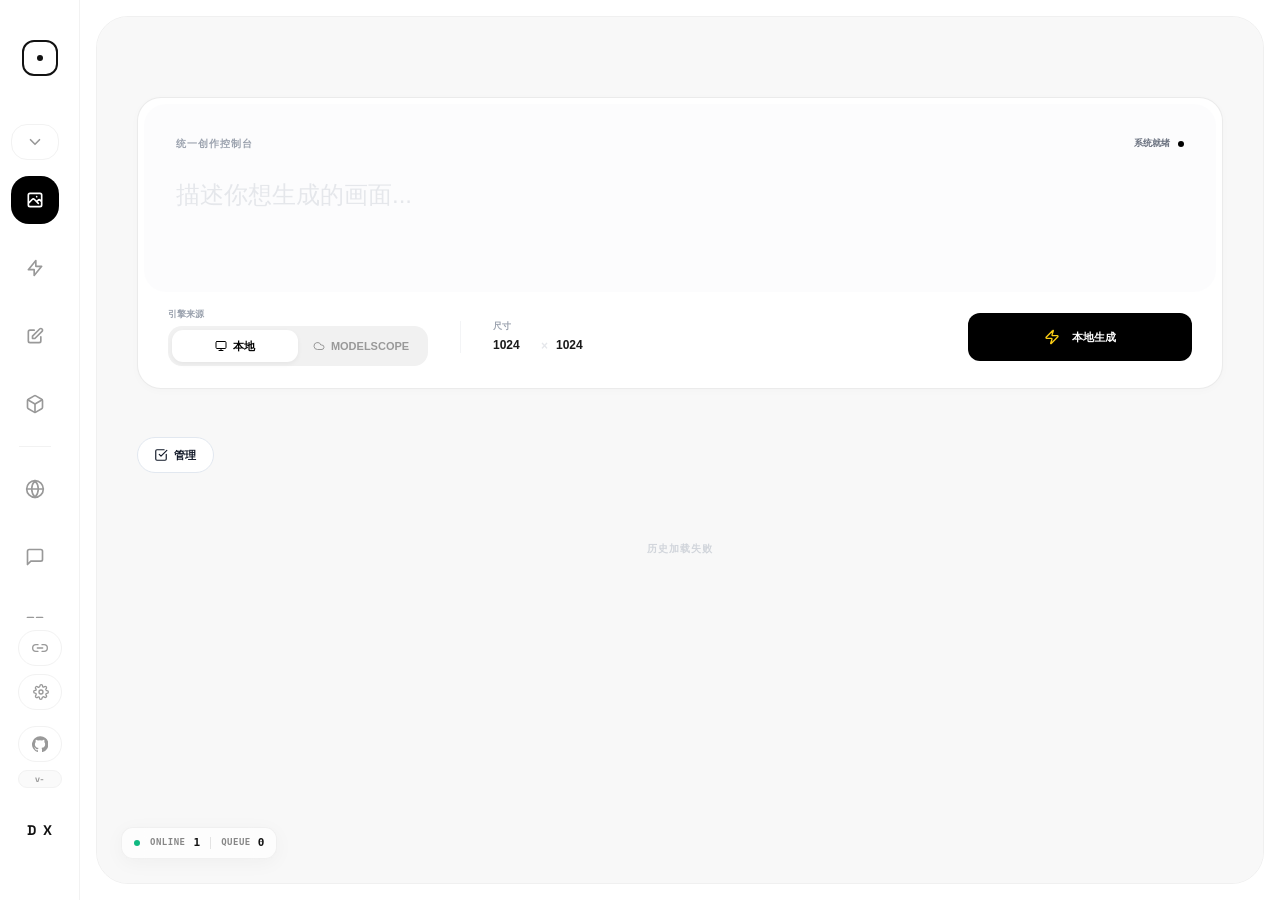
==== static/index.html @ 0f72d6e3 "Initial commit: Infinite Canvas project" ====
<!DOCTYPE html>
<html lang="zh-CN">

<head>
    <meta charset="UTF-8">
    <meta name="viewport" content="width=device-width, initial-scale=1.0">
    <link rel="icon" href="/static/images/logo.png" type="image/png">
    <title>AI Studio</title>
    <style>
        html.studio-route-booting body {
            visibility: hidden !important;
        }
    </style>
    <script>
        (function(){
            try {
                var theme = localStorage.getItem('studio_theme') || localStorage.getItem('canvas_theme') || 'light';
                if(theme === 'dark') {
                    document.documentElement.classList.add('studio-theme-dark');
                    document.documentElement.classList.add('theme-dark');
                }
                document.documentElement.classList.add('studio-route-booting');
            } catch(e) {}
        })();
    </script>
    <script src="/static/vendor/js/tailwindcss-cdn.js?v=2026.06.14.1779672342"></script>
    <script src="/static/js/theme.js?v=2026.06.14.1780456238"></script>
    <script src="/static/js/i18n.js?v=2026.06.14.1780902932"></script>
    <style>
        @import url('/static/vendor/css/fonts.css?v=2026.06.14.1779672342');

        /* 本地 Tailwind 工具类兜底：CDN 慢/未就绪时也能立刻给图标尺寸，避免首屏左侧栏空白 */
        .w-1\.5 { width: 0.375rem; }
        .h-1\.5 { height: 0.375rem; }
        .w-4 { width: 1rem; }
        .h-4 { height: 1rem; }
        .w-5 { width: 1.25rem; }
        .h-5 { height: 1.25rem; }
        .flex-shrink-0 { flex-shrink: 0; }
        .rounded-full { border-radius: 9999px; }
        .mb-12 { margin-bottom: 3rem; }
        .transition-colors { transition-property: color, background-color, border-color, fill, stroke; transition-duration: 150ms; transition-timing-function: cubic-bezier(0.4, 0, 0.2, 1); }
        .animate-pulse { animation: studio-pulse 2s cubic-bezier(0.4, 0, 0.6, 1) infinite; }
        @keyframes studio-pulse { 0%, 100% { opacity: 1; } 50% { opacity: .5; } }

        :root {
            --accent: #000000;
            --fluid-ease: cubic-bezier(0.3, 0, 0, 1);
            --bg: #ffffff;
            --sidebar-bg: #ffffff;
            --stage-bg: #fcfcfc;
            --border: #f2f2f2;
            --stage-border: #f0f0f0;
            --text: #121212;
            --muted: #999;
            --nav-hover-bg: #fafafa;
            --monitor-bg: rgba(255, 255, 255, 0.7);
            --monitor-border: rgba(0, 0, 0, 0.05);
            --monitor-shadow: rgba(0, 0, 0, 0.04);
            --divider: rgba(0, 0, 0, 0.1);
            --scrollbar: #d8d8d8;
            --scrollbar-hover: #c0c0c0;
            --author-name: #000;
            --social-icon: #ccc;
        }

        html.theme-dark,
        body.theme-dark {
            --bg: #0f141d;
            --sidebar-bg: #0f141d;
            --stage-bg: #111722;
            --border: #242d3b;
            --stage-border: #2a3444;
            --text: #e5e9f0;
            --muted: #8f9aab;
            --nav-hover-bg: #171d29;
            --monitor-bg: rgba(23, 29, 41, 0.82);
            --monitor-border: rgba(255, 255, 255, 0.08);
            --monitor-shadow: rgba(0, 0, 0, 0.3);
            --divider: rgba(255, 255, 255, 0.15);
            --scrollbar: #334155;
            --scrollbar-hover: #475569;
            --author-name: #e5e9f0;
            --social-icon: #64748b;
        }

        /* 极简滚动条 */
        html,
        body {
            overscroll-behavior: auto;
            height: 100%;
            overflow: hidden;
        }

        *::-webkit-scrollbar {
            width: 10px !important;
            height: 10px !important;
            background: transparent !important;
        }

        *::-webkit-scrollbar-track {
            background: transparent !important;
            border: none !important;
        }

        *::-webkit-scrollbar-thumb {
            background-color: var(--scrollbar) !important;
            border: 3px solid transparent !important;
            border-right-width: 3px !important;
            background-clip: padding-box !important;
            border-radius: 10px !important;
            min-height: 36px;
        }

        *::-webkit-scrollbar-thumb:hover {
            background-color: var(--scrollbar-hover) !important;
        }

        *::-webkit-scrollbar-corner {
            background: transparent !important;
        }

        * {
            scrollbar-width: thin !important;
            scrollbar-color: var(--scrollbar) transparent !important;
        }

        body {
            background: var(--bg);
            font-family: 'Space Grotesk', sans-serif;
            overflow: hidden;
            height: 100vh;
            color: var(--text);
            transition: background 0.3s, color 0.3s;
        }

        .app-shell {
            display: flex;
            width: 100%;
            height: 100vh;
            background: var(--bg);
            position: relative;
            transition: background 0.3s;
        }

        /* 侧边栏 */
        .sidebar {
            width: 80px;
            min-width: 80px;
            height: 100vh;
            max-height: 100vh;
            background: var(--sidebar-bg);
            display: flex;
            flex-direction: column;
            align-items: center;
            border-right: 1px solid var(--border);
            padding: 40px 0;
            transition: width 0.5s var(--fluid-ease) 0.5s, background 0.3s, border-color 0.3s;
            z-index: 50;
            overflow: hidden;
        }

        .sidebar:hover {
            width: 220px;
            transition-delay: 0s;
        }

        /* 首次加载时与 iframe 的 0.5s 淡入同步播放，避免侧栏"焊死"在原地造成视觉断层 */
        @keyframes sidebar-enter {
            from { opacity: 0; transform: translateX(-6px); }
            to { opacity: 1; transform: translateX(0); }
        }
        html:not(.studio-route-booting) .sidebar {
            animation: sidebar-enter 0.5s var(--fluid-ease);
        }

        .logo-ring {
            width: 36px;
            height: 36px;
            border: 2px solid var(--text);
            border-radius: 12px;
            background: transparent;
            padding: 0;
            color: var(--text);
            display: flex;
            align-items: center;
            justify-content: center;
            cursor: pointer;
            flex: 0 0 auto;
            /* 仅保留 hover 真正会用到的属性过渡，避免 transition: all 因首屏属性补齐被意外触发 */
            transition: transform 0.6s var(--fluid-ease) 0.5s, border-radius 0.6s var(--fluid-ease) 0.5s, border-color 0.3s, background-color .18s, box-shadow .2s;
        }

        .sidebar:hover .logo-ring {
            transform: rotate(90deg);
            border-radius: 50%;
            transition-delay: 0s;
        }

        .logo-ring:hover,
        .logo-ring:focus-visible {
            background: var(--nav-hover-bg);
            border-color: var(--text);
            box-shadow: 0 0 0 4px rgba(148, 163, 184, .16), 0 10px 24px rgba(15, 23, 42, .08);
            outline: none;
        }

        .logo-ring:hover #logo-dot,
        .logo-ring:focus-visible #logo-dot {
            transform: scale(1.8);
        }

        .logo-ring:active {
            transform: scale(.94);
            transition-delay: 0s;
        }

        .sidebar:hover .logo-ring:active {
            transform: rotate(90deg) scale(.94);
        }

        #logo-dot {
            transition: transform .16s ease, background-color .16s ease, box-shadow .16s ease;
        }

        /* 导航项 */
        .nav-item {
            position: relative;
            width: 48px;
            height: 48px;
            flex: 0 0 48px;
            margin: 10px 0;
            display: flex;
            align-items: center;
            justify-content: flex-start;
            border-radius: 18px;
            cursor: pointer;
            /* 只对 width 做带延迟的过渡（侧栏悬停展开效果）；background/color 不参与过渡，避免 active 切换时底色"流动" */
            transition: width 0.3s var(--fluid-ease) 0.5s;
            color: var(--muted);
            overflow: hidden;
            padding-left: 14px;
        }

        .sidebar:hover .nav-item {
            width: 190px;
            transition-delay: 0s;
        }

        .nav-item:hover {
            background: var(--nav-hover-bg);
            color: var(--text);
        }

        .nav-item.active {
            background: var(--accent);
            color: #fff;
        }

        html.theme-dark .nav-item.active,
        body.theme-dark .nav-item.active {
            background: #f1f5f9;
            color: #0f172a;
        }

        .nav-text {
            opacity: 0;
            margin-left: 16px;
            font-weight: 600;
            font-size: 14px;
            white-space: nowrap;
            transition: opacity 0.3s 0.5s;
        }

        .sidebar:hover .nav-text {
            opacity: 1;
            transition-delay: 0.1s;
        }

        .nav-fold-toggle {
            position: relative;
            width: 48px;
            height: 36px;
            flex: 0 0 36px;
            margin: 0 0 6px;
            padding-left: 14px;
            border: 1px solid var(--border);
            border-radius: 16px;
            background: transparent;
            color: var(--muted);
            display: flex;
            align-items: center;
            justify-content: flex-start;
            cursor: pointer;
            overflow: hidden;
            transition: width 0.3s var(--fluid-ease) 0.5s, background-color 0.2s, color 0.2s, border-color 0.2s;
        }

        .sidebar:hover .nav-fold-toggle {
            width: 190px;
            transition-delay: 0s;
        }

        .nav-fold-toggle:hover {
            background: var(--nav-hover-bg);
            color: var(--text);
            border-color: var(--stage-border);
        }

        .nav-fold-icon {
            width: 18px;
            height: 18px;
            flex: 0 0 auto;
            transition: transform 0.25s var(--fluid-ease);
        }

        .nav-fold-toggle[aria-expanded="false"] .nav-fold-icon {
            transform: rotate(-90deg);
        }

        .nav-fold-group {
            width: 100%;
            flex: 0 0 auto;
            max-height: 720px;
            opacity: 1;
            overflow: hidden;
            display: flex;
            flex-direction: column;
            align-items: center;
            transition: max-height 0.3s var(--fluid-ease), opacity 0.2s ease;
        }

        .nav-fold-group.is-collapsed {
            max-height: 0;
            opacity: 0;
            pointer-events: none;
        }

        .sidebar nav {
            width: 100%;
            min-height: 0;
            flex: 1 1 auto;
            overflow-y: auto;
            overflow-x: hidden;
            display: flex;
            flex-direction: column;
            align-items: center;
            padding: 0 0 6px;
            overscroll-behavior: contain;
            scrollbar-gutter: stable;
            -webkit-overflow-scrolling: touch;
            scrollbar-width: thin;
            scrollbar-color: rgba(148, 163, 184, .34) transparent;
        }

        .sidebar::-webkit-scrollbar { width: 4px !important; }
        .sidebar::-webkit-scrollbar-track { background: transparent !important; }
        .sidebar::-webkit-scrollbar-thumb {
            background: rgba(148, 163, 184, .34) !important;
            border: 0 !important;
            border-radius: 999px !important;
        }

        .sidebar nav::-webkit-scrollbar { width: 4px !important; }
        .sidebar nav::-webkit-scrollbar-track { background: transparent !important; }
        .sidebar nav::-webkit-scrollbar-thumb {
            background: rgba(148, 163, 184, .34) !important;
            border: 0 !important;
            border-radius: 999px !important;
        }

        .sidebar nav > * {
            flex-shrink: 0;
        }

        /* 主舞台区 */
        .stage {
            flex: 1;
            background: var(--stage-bg);
            margin: 16px;
            border-radius: 32px;
            overflow: hidden;
            border: 1px solid var(--stage-border);
            position: relative;
            transition: background 0.3s, border-color 0.3s;
        }

        iframe {
            position: absolute;
            inset: 0;
            width: 100%;
            height: 100%;
            border: none;
            opacity: 0;
            transform: scale(1.02);
            filter: blur(4px);
            transition: all 0.5s var(--fluid-ease);
            pointer-events: none;
        }

        iframe.active {
            opacity: 1;
            transform: scale(1);
            filter: blur(0);
            pointer-events: auto;
        }

        /* 左下角监视器 */
        .nano-monitor {
            position: absolute;
            bottom: 24px;
            left: 24px;
            z-index: 100;
            display: flex;
            align-items: center;
            gap: 10px;
            background: var(--monitor-bg);
            backdrop-filter: blur(12px);
            padding: 7px 12px;
            border-radius: 12px;
            border: 1px solid var(--monitor-border);
            box-shadow: 0 4px 20px var(--monitor-shadow);
            font-family: monospace;
            transition: all 0.4s var(--fluid-ease);
        }

        .nano-monitor.is-busy {
            background: #000;
            color: #fff;
            border-color: rgba(255, 255, 255, 0.1);
            box-shadow: 0 8px 30px rgba(0, 0, 0, 0.2);
        }

        .stat-group {
            display: flex;
            align-items: center;
            gap: 7px;
            font-size: 11px;
            font-weight: 700;
            color: var(--text);
        }

        .stat-group:first-child {
            gap: 8px;
        }

        .nano-monitor.is-busy .stat-group {
            color: #fff;
        }

        .divider {
            width: 1px;
            height: 12px;
            background: var(--divider);
        }

        .is-busy .divider {
            background: rgba(255, 255, 255, 0.2);
        }

        .pulse-dot {
            width: 6px;
            height: 6px;
            border-radius: 50%;
            background: #10b981;
            margin-right: 2px;
            flex: 0 0 auto;
        }

        .spinner-nano {
            width: 10px;
            height: 10px;
            border: 2px solid rgba(255, 255, 255, 0.2);
            border-top-color: #fff;
            border-radius: 50%;
            animation: spin 0.8s linear infinite;
            display: none;
        }

        .is-busy .spinner-nano { display: block; }
        .is-busy .pulse-dot { display: none; }

        @keyframes spin {
            to { transform: rotate(360deg); }
        }

        .label-nano {
            text-transform: uppercase;
            letter-spacing: 0.5px;
            opacity: 0.5;
            font-size: 9px;
        }

        /* 作者组件 */
        .author-box {
            width: 100%;
            height: 60px;
            flex: 0 0 60px;
            position: relative;
            display: flex;
            align-items: center;
            justify-content: center;
            overflow: hidden;
        }

        .dx-letter {
            position: absolute;
            font-size: 14px;
            font-weight: 800;
            color: var(--text);
            /* 只过渡 hover 时真正改的 transform/opacity，避免 all 触发延迟 */
            transition: transform 0.5s var(--fluid-ease) 0.4s, opacity 0.5s var(--fluid-ease) 0.4s;
            z-index: 10;
        }

        .letter-d { transform: translateX(-8px); }
        .letter-x { transform: translateX(8px); }

        .sidebar:hover .letter-d {
            transform: translateX(-120px);
            opacity: 0;
            transition-delay: 0s;
        }

        .sidebar:hover .letter-x {
            transform: translateX(120px);
            opacity: 0;
            transition-delay: 0s;
        }

        .author-content-wrap {
            display: flex;
            flex-direction: column;
            align-items: center;
            opacity: 0;
            transform: scale(0.9);
            transition: all 0.4s var(--fluid-ease) 0s;
            pointer-events: none;
        }

        .sidebar:hover .author-content-wrap {
            opacity: 1;
            transform: scale(1);
            transition-delay: 0.2s;
            pointer-events: auto;
        }

        .author-name-lite {
            font-size: 12px;
            font-weight: 700;
            margin-bottom: 8px;
            color: var(--author-name);
        }

        .social-row-lite { display: flex; gap: 12px; }

        .social-icon-lite {
            color: var(--social-icon);
            transition: color 0.2s, transform 0.2s;
        }

        .social-icon-lite:hover {
            color: var(--text);
            transform: translateY(-1px);
        }

        .side-actions {
            margin-top:12px;
            margin-bottom:12px;
            display:flex;
            flex-direction:column;
            align-items:center;
            gap:8px;
            width:100%;
            flex:0 0 auto;
        }

        .side-pill {
            width:44px;
            height:36px;
            border-radius:999px;
            background: transparent;
            border: 1px solid var(--border);
            color: var(--muted);
            display: flex;
            align-items: center;
            justify-content: center;
            cursor: pointer;
            /* 只过渡 hover/激活会改的属性，避免 all 触发延迟 */
            transition: width 0.3s var(--fluid-ease) 0.5s, gap 0.3s var(--fluid-ease) 0.5s, background-color 0.2s, color 0.2s, border-color 0.2s;
            flex-shrink: 0;
            overflow:hidden;
            gap:8px;
            position:relative;
        }

        .sidebar:hover .side-pill {
            width: 170px;
            transition-delay: 0s;
        }

        .side-pill:hover {
            background: var(--nav-hover-bg);
            color: var(--text);
            border-color: var(--stage-border);
        }

        .side-pill.active {
            background: var(--text);
            color: var(--bg);
            border-color: var(--text);
        }

        .side-pill.update-available {
            border-color:#22c55e;
            color:#16a34a;
            overflow:visible;
        }

        html.theme-dark .side-pill.update-available,
        body.theme-dark .side-pill.update-available {
            border-color:#86efac;
            color:#86efac;
        }

        .side-pill.update-available::after {
            content:"NEW";
            position:absolute;
            top:-7px;
            right:-9px;
            min-width:28px;
            height:16px;
            padding:0 5px;
            border-radius:999px;
            background:#22c55e;
            display:flex;
            align-items:center;
            justify-content:center;
            color:#fff;
            font-size:9px;
            font-weight:900;
            letter-spacing:.02em;
            box-shadow:0 6px 16px rgba(34,197,94,.28), 0 0 0 3px rgba(34,197,94,.12);
            pointer-events:none;
        }

        html.theme-dark .side-pill.update-available::after,
        body.theme-dark .side-pill.update-available::after {
            background:#4ade80;
            color:#052e16;
            box-shadow:0 6px 16px rgba(74,222,128,.22), 0 0 0 3px rgba(74,222,128,.12);
        }

        .side-pill svg { width: 16px; height: 16px; flex:0 0 auto; }
        .settings-fold-chevron {
            width: 13px !important;
            height: 13px !important;
            margin-left: -2px;
            opacity: 0;
            max-width: 0;
            overflow: hidden;
            transition: opacity 0.3s 0.5s, max-width 0.3s var(--fluid-ease) 0.5s, transform .22s var(--fluid-ease);
        }
        .sidebar:hover .settings-fold-chevron,
        .sidebar.is-pinned .settings-fold-chevron {
            opacity: .72;
            max-width: 16px;
            transition-delay: .15s, .15s, 0s;
        }
        .settings-fold-toggle[aria-expanded="true"] .settings-fold-chevron {
            transform: rotate(180deg);
        }
        .settings-fold-group {
            width: 100%;
            max-height: 0;
            opacity: 0;
            overflow: hidden;
            display: flex;
            flex-direction: column;
            align-items: center;
            gap: 8px;
            pointer-events: none;
            transition: max-height .28s var(--fluid-ease), opacity .18s ease;
        }
        .settings-fold-group:not(.is-collapsed) {
            max-height: 132px;
            opacity: 1;
            pointer-events: auto;
        }
        .side-pill-text {
            opacity:0;
            max-width:0;
            font-size:12px;
            font-weight:800;
            letter-spacing:.02em;
            white-space:nowrap;
            overflow:hidden;
            transition: opacity 0.3s 0.5s, max-width 0.3s var(--fluid-ease) 0.5s;
        }
        .sidebar:hover .side-pill-text {
            opacity:1;
            max-width:120px;
            transition-delay:.15s;
        }
        /* 折叠态去除 gap，避免图标被推偏 */
        .side-pill { gap:0; }
        .sidebar:hover .side-pill { gap:8px; }

        .project-version-badge {
            width:44px;
            min-height:18px;
            padding:0 4px;
            border-radius:999px;
            border:1px solid var(--border);
            background:var(--nav-hover-bg);
            color:var(--muted);
            display:flex;
            align-items:center;
            justify-content:center;
            font-size:9px;
            font-weight:800;
            line-height:1;
            white-space:nowrap;
            overflow:hidden;
            cursor:pointer;
            transition:width 0.3s var(--fluid-ease) 0.5s, color .2s, border-color .2s, background-color .2s;
        }
        .project-version-badge:hover { color:var(--text); border-color:var(--accent, #6366f1); }
        .project-version-badge.checking { opacity:.6; animation:badge-pulse 1s ease-in-out infinite; }
        @keyframes badge-pulse { 0%,100%{opacity:.5;} 50%{opacity:1;} }

        .sidebar:hover .project-version-badge {
            width:170px;
            transition-delay:0s;
        }

        .project-version-full { display:none; }
        .sidebar:hover .project-version-compact { display:none; }
        .sidebar:hover .project-version-full { display:inline; }

        .update-now-btn {
            display:none;
            width:56px;
            min-height:24px;
            padding:0 7px;
            border-radius:999px;
            border:1px solid rgba(34,197,94,.35);
            background:rgba(34,197,94,.1);
            color:#16a34a;
            align-items:center;
            justify-content:center;
            gap:5px;
            font-size:9px;
            font-weight:900;
            overflow:hidden;
            transition:width 0.3s var(--fluid-ease) 0.5s, background-color .2s, color .2s, border-color .2s;
        }
        .update-now-btn.show { display:flex; }
        .sidebar:hover .update-now-btn { width:170px; transition-delay:0s; }
        .update-now-btn:hover { background:#16a34a; color:#fff; border-color:#16a34a; }
        .update-now-btn[disabled] { opacity:.7; cursor:wait; }
        .update-now-btn svg { display:none; width:14px; height:14px; flex:0 0 auto; }
        .sidebar:hover .update-now-btn svg { display:block; }
        .update-now-text {
            opacity:1;
            max-width:42px;
            white-space:nowrap;
            overflow:hidden;
            transition: opacity 0.3s 0.5s, max-width 0.3s var(--fluid-ease) 0.5s;
        }
        .update-action-prefix { display:none; }
        .update-version-full { display:none; }
        .sidebar:hover .update-version-compact { display:none; }
        .sidebar:hover .update-version-full { display:inline; }
        .sidebar:hover .update-action-prefix { display:inline; }
        .sidebar:hover .update-now-text { max-width:130px; transition-delay:.15s; }
        .update-now-btn.show + .project-version-badge { display:none; }
        html.theme-dark .update-now-btn,
        body.theme-dark .update-now-btn {
            border-color:rgba(134,239,172,.42);
            background:rgba(74,222,128,.12);
            color:#86efac;
        }
        html.theme-dark .update-now-btn:hover,
        body.theme-dark .update-now-btn:hover {
            background:#86efac;
            border-color:#86efac;
            color:#052e16;
        }

        @media (max-height: 760px) {
            .sidebar {
                padding: 18px 0 14px;
                overflow-y:auto;
                overflow-x:hidden;
                overscroll-behavior:contain;
                -webkit-overflow-scrolling:touch;
                scrollbar-width:thin;
                scrollbar-color:rgba(148,163,184,.34) transparent;
            }
            .sidebar nav {
                flex:0 0 auto;
                min-height:auto;
                overflow:visible;
                padding-bottom:0;
            }
            .logo-ring { margin-bottom: 16px !important; }
            .nav-item {
                height: 42px;
                flex-basis: 42px;
                margin: 5px 0;
                border-radius: 15px;
            }
            .nav-fold-toggle {
                height: 32px;
                flex-basis: 32px;
                margin-bottom: 4px;
                border-radius: 14px;
            }
            .nav-fold-group { max-height: 720px; }
            .side-actions {
                margin-top:8px;
                margin-bottom:0;
                gap:5px;
                padding-top:8px;
                border-top:1px solid var(--border);
            }
            .settings-fold-group {
                gap: 5px;
            }
            .settings-fold-group:not(.is-collapsed) {
                max-height: 105px;
            }
            .side-pill {
                height:30px;
                flex-basis:30px;
                width:40px;
            }
            .project-version-badge { width:40px; min-height:16px; font-size:8px; }
            .update-now-btn.show { min-height:22px; width:48px; }
            .author-box { display:none; }
        }

        @media (max-height: 660px) {
            .sidebar { padding: 12px 0; }
            .sidebar nav {
                flex:0 0 auto;
                min-height:auto;
                overflow:visible;
                padding-bottom:0;
            }
            .logo-ring {
                width:32px;
                height:32px;
                border-radius:10px;
                margin-bottom:10px !important;
            }
            .nav-item {
                height:38px;
                flex-basis:38px;
                margin:3px 0;
                border-radius:14px;
            }
            .nav-fold-toggle { height:30px; flex-basis:30px; }
            .nav-fold-group { max-height: 720px; }
            .side-actions {
                gap:4px;
                padding-top:6px;
            }
            .settings-fold-group {
                gap: 4px;
            }
            .settings-fold-group:not(.is-collapsed) {
                max-height: 102px;
            }
            .side-pill {
                height:30px;
                flex-basis:30px;
                width:38px;
            }
            .side-pill svg { width:15px; height:15px; }
            .project-version-badge { width:38px; min-height:16px; font-size:8px; }
            .update-now-btn.show { width:46px; min-height:22px; font-size:8px; }
        }

        .studio-modal[hidden] {
            display:none !important;
        }

        .studio-modal {
            position:fixed;
            inset:0;
            z-index:500;
            display:flex;
            align-items:center;
            justify-content:center;
            padding:24px;
            background:rgba(15,23,42,.38);
            backdrop-filter:blur(10px);
        }

        .studio-modal-panel {
            width:min(560px, 100%);
            max-height:min(760px, calc(100vh - 48px));
            display:flex;
            flex-direction:column;
            overflow:hidden;
            border-radius:8px;
            border:1px solid rgba(15,23,42,.1);
            background:#fff;
            color:#111827;
            box-shadow:0 24px 70px rgba(15,23,42,.24);
        }

        .studio-modal-head {
            display:flex;
            align-items:flex-start;
            justify-content:space-between;
            gap:16px;
            padding:20px 20px 14px;
            border-bottom:1px solid #eef2f7;
        }

        .studio-modal-kicker {
            font-size:11px;
            font-weight:900;
            letter-spacing:.08em;
            color:#16a34a;
            text-transform:uppercase;
            margin-bottom:6px;
        }

        .studio-modal-title {
            font-size:20px;
            line-height:1.25;
            font-weight:900;
            margin:0;
            letter-spacing:0;
        }

        .studio-modal-close {
            width:32px;
            height:32px;
            border-radius:8px;
            border:1px solid #e5e7eb;
            background:#fff;
            color:#64748b;
            display:flex;
            align-items:center;
            justify-content:center;
            cursor:pointer;
            flex:0 0 auto;
        }

        .studio-modal-close:hover {
            color:#111827;
            border-color:#cbd5e1;
            background:#f8fafc;
        }

        .studio-modal-body {
            padding:18px 20px;
            overflow:auto;
        }

        .studio-modal-copy {
            margin:0 0 14px;
            color:#475569;
            font-size:13px;
            line-height:1.7;
        }

        .update-modal-summary {
            display:flex;
            align-items:flex-start;
            gap:10px;
            margin-top:16px;
            padding:12px;
            border:1px solid #e5e7eb;
            border-radius:8px;
            background:#f8fafc;
            color:#334155;
            font-size:12px;
            line-height:1.55;
        }

        .update-modal-summary strong {
            display:block;
            color:#111827;
            margin-bottom:2px;
            font-size:12px;
        }

        .update-modal-dot {
            width:9px;
            height:9px;
            margin-top:4px;
            border-radius:99px;
            background:#94a3b8;
            flex:0 0 auto;
        }

        .update-modal-summary.ok .update-modal-dot { background:#22c55e; }
        .update-modal-summary.warn .update-modal-dot { background:#f59e0b; }
        .update-modal-summary.fail .update-modal-dot { background:#ef4444; }

        /* 更新弹窗：双卡片需要更宽的面板，避免左右布局被裁剪 */
        #project-update-modal .studio-modal-panel { width:min(880px, 100%); max-height:min(840px, calc(100vh - 48px)); }
        .update-notes-box { margin:2px 0 14px; padding:12px; border:1px solid #e5e7eb; border-radius:8px; background:#fbfdff; }
        .update-notes-head { display:flex; align-items:center; justify-content:space-between; gap:12px; margin-bottom:8px; }
        .update-notes-head strong { font-size:12px; color:#111827; font-weight:950; }
        .update-notes-version { color:#64748b; font-size:11px; font-weight:800; white-space:nowrap; }
        .update-notes-list { margin:0; padding:0 0 0 16px; display:grid; gap:6px; color:#334155; font-size:12px; line-height:1.55; }
        .update-notes-empty { margin:0; color:#94a3b8; font-size:12px; line-height:1.55; }
        .update-source-list { display:grid; grid-template-columns:1fr 1fr; gap:12px; margin-top:14px; align-items:stretch; }
        @media (max-width: 720px) { .update-source-list { grid-template-columns:1fr; } }
        .update-source-card { width:100%; min-width:0; border:1px solid #e5e7eb; border-radius:10px; background:#fff; color:#111827; text-align:left; padding:12px; display:flex; flex-direction:column; gap:10px; cursor:pointer; transition:border-color .16s ease, box-shadow .16s ease, transform .16s ease, background .16s ease; }
        .update-source-card:hover { transform:translateY(-1px); border-color:#cbd5e1; box-shadow:0 12px 28px rgba(15,23,42,.08); }
        .update-source-card.active { border-color:#16a34a; box-shadow:0 0 0 2px rgba(22,163,74,.20); background:#f0fdf4; }
        .update-source-head { display:flex; align-items:center; justify-content:space-between; gap:10px; }
        .update-source-title { min-width:0; display:flex; flex-direction:column; gap:4px; }
        .update-source-title strong { color:#111827; font-size:13px; line-height:1.2; font-weight:950; }
        .update-source-title span { color:#64748b; font-size:11px; line-height:1.35; font-weight:700; }
        .update-source-head-right { flex:0 0 auto; display:flex; align-items:center; gap:8px; }
        .update-source-check { display:none; flex:0 0 auto; width:22px; height:22px; border-radius:999px; background:#16a34a; color:#fff; align-items:center; justify-content:center; }
        .update-source-check svg { width:14px; height:14px; }
        .update-source-card.active .update-source-check { display:flex; }
        .update-source-badge { flex:0 0 auto; min-width:56px; height:24px; border-radius:999px; background:#f1f5f9; color:#64748b; display:flex; align-items:center; justify-content:center; padding:0 9px; font-size:10px; font-weight:900; }
        .update-source-badge.ok { background:#16a34a; color:#fff; }
        .update-source-badge.bad { background:#dc2626; color:#fff; }
        .connectivity-list { display:grid; gap:8px; min-width:0; }

        .connectivity-row {
            display:grid;
            grid-template-columns:12px minmax(0, 1fr) auto;
            align-items:center;
            gap:10px;
            min-height:42px;
            padding:9px 10px;
            border:1px solid #eef2f7;
            border-radius:8px;
            background:#fff;
        }
        .connectivity-row > div { min-width:0; }

        .connectivity-indicator {
            width:9px;
            height:9px;
            border-radius:99px;
            background:#94a3b8;
        }

        .connectivity-row.ok .connectivity-indicator { background:#22c55e; }
        .connectivity-row.fail .connectivity-indicator { background:#ef4444; }
        .connectivity-row.pending .connectivity-indicator {
            background:#94a3b8;
            animation: studio-pulse 1s ease-in-out infinite;
        }

        .connectivity-name {
            font-size:12px;
            font-weight:900;
            color:#111827;
            line-height:1.25;
        }

        .connectivity-url {
            margin-top:3px;
            max-width:100%;
            overflow:hidden;
            text-overflow:ellipsis;
            white-space:nowrap;
            font-size:10px;
            color:#94a3b8;
        }

        .connectivity-status {
            justify-self:end;
            font-size:11px;
            font-weight:900;
            color:#64748b;
            white-space:nowrap;
        }
        .connectivity-row.ok .connectivity-status { color:#16a34a; }
        .connectivity-row.fail .connectivity-status { color:#ef4444; }

        .connectivity-error {
            grid-column:2 / 4;
            margin-top:-4px;
            color:#ef4444;
            font-size:11px;
            line-height:1.45;
            word-break:break-word;
        }

        .studio-modal-actions {
            display:flex;
            justify-content:flex-end;
            gap:10px;
            padding:14px 20px 18px;
            border-top:1px solid #eef2f7;
            background:#fff;
        }

        .studio-modal-btn {
            min-height:36px;
            padding:0 14px;
            border-radius:8px;
            border:1px solid #e5e7eb;
            background:#fff;
            color:#334155;
            display:inline-flex;
            align-items:center;
            justify-content:center;
            gap:7px;
            font-size:12px;
            font-weight:900;
            cursor:pointer;
        }

        .studio-modal-btn svg {
            width:15px;
            height:15px;
            flex:0 0 auto;
        }

        .studio-modal-btn:hover {
            background:#f8fafc;
            border-color:#cbd5e1;
        }

        #connectivity-test-btn {
            border-color:rgba(37,99,235,.24);
            background:#eff6ff;
            color:#1d4ed8;
            transition:transform .16s ease, background-color .18s ease, border-color .18s ease, color .18s ease, box-shadow .18s ease;
        }

        #connectivity-test-btn:hover {
            transform:translateY(-1px);
            border-color:#2563eb;
            background:#2563eb;
            color:#fff;
            box-shadow:0 10px 22px rgba(37,99,235,.20);
        }

        #connectivity-test-btn:hover svg {
            transform:rotate(24deg);
        }

        #connectivity-test-btn:active {
            transform:translateY(0);
            box-shadow:0 5px 12px rgba(37,99,235,.16);
        }

        #connectivity-test-btn svg {
            transition:transform .18s ease;
        }

        .studio-modal-btn.primary {
            background:#111827;
            border-color:#111827;
            color:#fff;
        }

        .studio-modal-btn.primary:hover {
            background:#16a34a;
            border-color:#16a34a;
        }

        .studio-modal-btn[disabled] {
            opacity:.58;
            cursor:wait;
        }

        html.theme-dark .studio-modal,
        body.theme-dark .studio-modal {
            background:rgba(2,6,23,.56);
        }

        html.theme-dark .studio-modal-panel,
        body.theme-dark .studio-modal-panel,
        html.theme-dark .studio-modal-close,
        body.theme-dark .studio-modal-close,
        html.theme-dark .connectivity-row,
        body.theme-dark .connectivity-row,
        html.theme-dark .studio-modal-actions,
        body.theme-dark .studio-modal-actions,
        html.theme-dark .studio-modal-btn,
        body.theme-dark .studio-modal-btn {
            background:#111216;
            border-color:#25262b;
            color:#e8e8ea;
        }

        html.theme-dark .update-source-card,
        body.theme-dark .update-source-card {
            background:#111216;
            border-color:#25262b;
            color:#e8e8ea;
        }

        html.theme-dark .update-source-card.active,
        body.theme-dark .update-source-card.active {
            border-color:#22c55e;
            box-shadow:0 0 0 2px rgba(34,197,94,.35);
            background:rgba(34,197,94,.12);
        }

        html.theme-dark .studio-modal-head,
        body.theme-dark .studio-modal-head,
        html.theme-dark .studio-modal-actions,
        body.theme-dark .studio-modal-actions {
            border-color:#25262b;
        }

        html.theme-dark .studio-modal-copy,
        body.theme-dark .studio-modal-copy,
        html.theme-dark .connectivity-status,
        body.theme-dark .connectivity-status {
            color:#8f9aab;
        }

        html.theme-dark .update-modal-summary,
        body.theme-dark .update-modal-summary {
            background:#0c0d10;
            border-color:#25262b;
            color:#9aa6b8;
        }

        html.theme-dark .update-notes-box,
        body.theme-dark .update-notes-box {
            background:#0c0d10;
            border-color:#25262b;
        }

        html.theme-dark .update-modal-summary strong,
        body.theme-dark .update-modal-summary strong,
        html.theme-dark .update-notes-head strong,
        body.theme-dark .update-notes-head strong,
        html.theme-dark .update-source-title strong,
        body.theme-dark .update-source-title strong,
        html.theme-dark .connectivity-name,
        body.theme-dark .connectivity-name {
            color:#e8e8ea;
        }

        html.theme-dark .update-notes-list,
        body.theme-dark .update-notes-list {
            color:#cbd5e1;
        }

        html.theme-dark .update-notes-version,
        body.theme-dark .update-notes-version,
        html.theme-dark .update-notes-empty,
        body.theme-dark .update-notes-empty,
        html.theme-dark .update-source-title span,
        body.theme-dark .update-source-title span {
            color:#8f9aab;
        }

        html.theme-dark .studio-modal-btn.primary,
        body.theme-dark .studio-modal-btn.primary {
            background:#d8dee9;
            border-color:#d8dee9;
            color:#10141d;
        }

        html.theme-dark #connectivity-test-btn,
        body.theme-dark #connectivity-test-btn {
            background:rgba(96,165,250,.12);
            border-color:rgba(96,165,250,.34);
            color:#93c5fd;
        }

        html.theme-dark #connectivity-test-btn:hover,
        body.theme-dark #connectivity-test-btn:hover {
            background:#60a5fa;
            border-color:#60a5fa;
            color:#07111f;
            box-shadow:0 10px 24px rgba(96,165,250,.18);
        }

        html.theme-dark .studio-modal-btn.primary:hover,
        body.theme-dark .studio-modal-btn.primary:hover {
            background:#86efac;
            border-color:#86efac;
            color:#052e16;
        }

        @media (max-width: 640px) {
            .studio-modal {
                align-items:flex-end;
                padding:12px;
            }
            .studio-modal-panel {
                max-height:calc(100vh - 24px);
            }
            .studio-modal-actions {
                flex-wrap:wrap;
            }
            .studio-modal-btn {
                flex:1 1 130px;
            }
        }

        .sidebar.is-pinned {
            width: 220px;
            transition-delay: 0s;
        }
        .sidebar.is-pinned .logo-ring {
            transform: rotate(90deg);
            border-radius: 50%;
            transition-delay: 0s;
            background: var(--nav-hover-bg);
            color: var(--text);
            box-shadow: 0 0 0 4px rgba(148, 163, 184, .10);
        }
        .sidebar.is-pinned #logo-dot {
            background: var(--text) !important;
            transform: scale(1.35);
            box-shadow: 0 0 0 4px rgba(148, 163, 184, .16);
        }
        .sidebar.is-pinned .logo-ring:hover,
        .sidebar.is-pinned .logo-ring:focus-visible {
            box-shadow: 0 0 0 5px rgba(148, 163, 184, .14);
        }
        .sidebar.is-pinned .nav-item,
        .sidebar.is-pinned .nav-fold-toggle {
            width: 190px;
            transition-delay: 0s;
        }
        .sidebar.is-pinned .nav-text {
            opacity: 1;
            transition-delay: 0.1s;
        }
        .sidebar.is-pinned .letter-d {
            transform: translateX(-120px);
            opacity: 0;
            transition-delay: 0s;
        }
        .sidebar.is-pinned .letter-x {
            transform: translateX(120px);
            opacity: 0;
            transition-delay: 0s;
        }
        .sidebar.is-pinned .author-content-wrap {
            opacity: 1;
            transform: scale(1);
            transition-delay: 0.2s;
            pointer-events: auto;
        }
        .sidebar.is-pinned .side-pill {
            width: 170px;
            gap: 8px;
            transition-delay: 0s;
        }
        .sidebar.is-pinned .side-pill-text {
            opacity: 1;
            max-width: 120px;
            transition-delay: .15s;
        }
        .sidebar.is-pinned .project-version-badge,
        .sidebar.is-pinned .update-now-btn {
            width: 170px;
            transition-delay: 0s;
        }
        .sidebar.is-pinned .project-version-compact,
        .sidebar.is-pinned .update-version-compact {
            display: none;
        }
        .sidebar.is-pinned .project-version-full,
        .sidebar.is-pinned .update-version-full,
        .sidebar.is-pinned .update-action-prefix {
            display: inline;
        }
        .sidebar.is-pinned .update-now-btn svg {
            display: block;
        }
        .sidebar.is-pinned .update-now-text {
            max-width: 130px;
            transition-delay: .15s;
        }

        .sidebar.is-collapsing:hover {
            width: 80px;
        }
        .sidebar.is-collapsing:hover .logo-ring {
            transform: none;
            border-radius: 12px;
            background: transparent;
        }
        .sidebar.is-collapsing:hover .nav-item,
        .sidebar.is-collapsing:hover .nav-fold-toggle {
            width: 48px;
        }
        .sidebar.is-collapsing:hover .nav-text {
            opacity: 0;
        }
        .sidebar.is-collapsing:hover .letter-d {
            transform: translateX(-8px);
            opacity: 1;
        }
        .sidebar.is-collapsing:hover .letter-x {
            transform: translateX(8px);
            opacity: 1;
        }
        .sidebar.is-collapsing:hover .author-content-wrap {
            opacity: 0;
            transform: scale(0.9);
            pointer-events: none;
        }
        .sidebar.is-collapsing:hover .side-pill {
            width: 44px;
            gap: 0;
        }
        .sidebar.is-collapsing:hover .side-pill-text {
            opacity: 0;
            max-width: 0;
        }
        .sidebar.is-collapsing:hover .project-version-badge {
            width: 44px;
        }
        .sidebar.is-collapsing:hover .project-version-compact,
        .sidebar.is-collapsing:hover .update-version-compact {
            display: inline;
        }
        .sidebar.is-collapsing:hover .project-version-full,
        .sidebar.is-collapsing:hover .update-version-full,
        .sidebar.is-collapsing:hover .update-action-prefix {
            display: none;
        }
        .sidebar.is-collapsing:hover .update-now-btn {
            width: 56px;
        }
        .sidebar.is-collapsing:hover .update-now-btn svg {
            display: none;
        }
        .sidebar.is-collapsing:hover .update-now-text {
            max-width: 42px;
        }
    </style>
</head>

<body>

    <div class="app-shell">
        <aside class="sidebar" id="studioSidebar">
            <button class="logo-ring mb-12" id="sidebarLogoToggle" type="button" onclick="toggleSidebarPinned(event)" aria-pressed="false" title="固定导航栏">
                <div class="w-1.5 h-1.5 rounded-full transition-colors" id="logo-dot" style="background:var(--text)"></div>
            </button>

            <nav>
                <button class="nav-fold-toggle" id="local-nav-toggle" type="button" onclick="toggleLocalNav()" aria-expanded="true" title="折叠本地功能">
                    <svg class="nav-fold-icon" fill="none" stroke="currentColor" viewBox="0 0 24 24" stroke-width="2.2" stroke-linecap="round" stroke-linejoin="round" aria-hidden="true">
                        <polyline points="6 9 12 15 18 9"></polyline>
                    </svg>
                    <span class="nav-text" data-i18n="nav.localTools">本地功能</span>
                </button>

                <div class="nav-fold-group" id="local-nav-group">
                    <div class="nav-item active" onclick="switchUI(this, 'zimage')">
                        <svg class="w-5 h-5 flex-shrink-0" fill="none" stroke="currentColor" viewBox="0 0 24 24">
                            <path d="M4 16l4.586-4.586a2 2 0 012.828 0L16 16m-2-2l1.587-1.587a2 2 0 012.828 0L20 14m-6-6h.01M6 20h12a2 2 0 002-2V6a2 2 0 00-2-2H6a2 2 0 00-2 2v12a2 2 0 002 2z" stroke-width="2" stroke-linecap="round" stroke-linejoin="round"></path>
                        </svg>
                        <span class="nav-text" data-i18n="nav.textToImage">文生图</span>
                    </div>
                    <div class="nav-item" onclick="switchUI(this, 'enhance')">
                        <svg class="w-5 h-5 flex-shrink-0" fill="none" stroke="currentColor" viewBox="0 0 24 24">
                            <path d="M13 10V3L4 14h7v7l9-11h-7z" stroke-width="2" stroke-linecap="round" stroke-linejoin="round"></path>
                        </svg>
                        <span class="nav-text" data-i18n="nav.enhance">细节增强</span>
                    </div>
                    <div class="nav-item" onclick="switchUI(this, 'klein')">
                        <svg class="w-5 h-5 flex-shrink-0" fill="none" stroke="currentColor" viewBox="0 0 24 24">
                            <path d="M11 5H6a2 2 0 00-2 2v11a2 2 0 002 2h11a2 2 0 002-2v-5m-1.414-9.414a2 2 0 112.828 2.828L11.828 15H9v-2.828l8.586-8.586z" stroke-width="2" stroke-linecap="round" stroke-linejoin="round"></path>
                        </svg>
                        <span class="nav-text" data-i18n="nav.imageEdit">图片编辑</span>
                    </div>
                    <div class="nav-item" onclick="switchUI(this, 'angle')">
                        <svg class="w-5 h-5 flex-shrink-0" fill="none" stroke="currentColor" viewBox="0 0 24 24" stroke-width="2" stroke-linecap="round" stroke-linejoin="round">
                            <path d="M21 16V8a2 2 0 0 0-1-1.73l-7-4a2 2 0 0 0-2 0l-7 4A2 2 0 0 0 3 8v8a2 2 0 0 0 1 1.73l7 4a2 2 0 0 0 2 0l7-4A2 2 0 0 0 21 16z"></path>
                            <polyline points="3.27 6.96 12 12.01 20.73 6.96"></polyline>
                            <line x1="12" y1="22.08" x2="12" y2="12"></line>
                        </svg>
                        <span class="nav-text" data-i18n="nav.angle">角度控制</span>
                    </div>
                </div>

                <!-- 分隔线 -->
                <div style="width:32px;height:1px;background:var(--border);margin:8px auto;transition:background 0.3s;"></div>

                <div class="nav-item" onclick="switchUI(this, 'online')">
                    <svg class="w-5 h-5 flex-shrink-0" fill="none" stroke="currentColor" viewBox="0 0 24 24" stroke-width="2" stroke-linecap="round" stroke-linejoin="round">
                        <path d="M12 2a10 10 0 1 0 0 20A10 10 0 0 0 12 2z"></path>
                        <path d="M2 12h20M12 2a15.3 15.3 0 0 1 4 10 15.3 15.3 0 0 1-4 10 15.3 15.3 0 0 1-4-10 15.3 15.3 0 0 1 4-10z"></path>
                    </svg>
                    <span class="nav-text" data-i18n="nav.online">在线生图</span>
                </div>
                <div class="nav-item" onclick="switchUI(this, 'gpt-chat')">
                    <svg class="w-5 h-5 flex-shrink-0" fill="none" stroke="currentColor" viewBox="0 0 24 24" stroke-width="2" stroke-linecap="round" stroke-linejoin="round">
                        <path d="M21 15a2 2 0 0 1-2 2H7l-4 4V5a2 2 0 0 1 2-2h14a2 2 0 0 1 2 2z"></path>
                    </svg>
                    <span class="nav-text" data-i18n="nav.gpt">GPT 对话</span>
                </div>
                <div class="nav-item" onclick="switchUI(this, 'canvas')">
                    <svg class="w-5 h-5 flex-shrink-0" fill="none" stroke="currentColor" viewBox="0 0 24 24" stroke-width="2" stroke-linecap="round" stroke-linejoin="round">
                        <rect x="3" y="3" width="7" height="7"></rect>
                        <rect x="14" y="3" width="7" height="7"></rect>
                        <rect x="14" y="14" width="7" height="7"></rect>
                        <rect x="3" y="14" width="7" height="7"></rect>
                    </svg>
                    <span class="nav-text" data-i18n="nav.canvas">无限画布</span>
                </div>
                <div class="nav-item" onclick="switchUI(this, 'asset-manager')">
                    <svg class="w-5 h-5 flex-shrink-0" fill="none" stroke="currentColor" viewBox="0 0 24 24" stroke-width="2" stroke-linecap="round" stroke-linejoin="round">
                        <path d="M4 19.5V6.8A2.8 2.8 0 0 1 6.8 4h10.4A2.8 2.8 0 0 1 20 6.8v12.7"></path>
                        <path d="M7 8h10"></path>
                        <path d="M7 12h10"></path>
                        <path d="M7 16h6"></path>
                    </svg>
                    <span class="nav-text" data-i18n="nav.assetManager">素材库</span>
                </div>
            </nav>

            <div class="side-actions">
                <button class="side-pill" onclick="switchUI(this, 'api-settings')" type="button" title="API 设置">
                    <svg fill="none" stroke="currentColor" viewBox="0 0 24 24" stroke-width="2" stroke-linecap="round" stroke-linejoin="round">
                        <path d="M15 7h3a5 5 0 0 1 0 10h-3"></path>
                        <path d="M9 17H6A5 5 0 0 1 6 7h3"></path>
                        <line x1="8" y1="12" x2="16" y2="12"></line>
                    </svg>
                    <span class="side-pill-text" data-i18n="common.apiSettings">API 设置</span>
                </button>
                <button class="side-pill settings-fold-toggle" id="settings-fold-toggle" onclick="toggleSidebarSettings()" type="button" title="更多设置" aria-expanded="false">
                    <svg fill="none" stroke="currentColor" viewBox="0 0 24 24" stroke-width="2" stroke-linecap="round" stroke-linejoin="round">
                        <circle cx="12" cy="12" r="3"></circle>
                        <path d="M19.4 15a1.65 1.65 0 0 0 .33 1.82l.06.06a2 2 0 1 1-2.83 2.83l-.06-.06A1.65 1.65 0 0 0 15 19.4a1.65 1.65 0 0 0-1 .6 1.65 1.65 0 0 0-.36 1.08V21a2 2 0 1 1-4 0v-.09A1.65 1.65 0 0 0 9 19.4a1.65 1.65 0 0 0-1.82.33l-.06.06a2 2 0 1 1-2.83-2.83l.06-.06A1.65 1.65 0 0 0 4.6 15a1.65 1.65 0 0 0-.6-1 1.65 1.65 0 0 0-1.08-.36H3a2 2 0 1 1 0-4h.09A1.65 1.65 0 0 0 4.6 9a1.65 1.65 0 0 0-.33-1.82l-.06-.06a2 2 0 1 1 2.83-2.83l.06.06A1.65 1.65 0 0 0 9 4.6a1.65 1.65 0 0 0 1-.6 1.65 1.65 0 0 0 .36-1.08V3a2 2 0 1 1 4 0v.09A1.65 1.65 0 0 0 15 4.6a1.65 1.65 0 0 0 1.82-.33l.06-.06a2 2 0 1 1 2.83 2.83l-.06.06A1.65 1.65 0 0 0 19.4 9c.22.38.58.69 1 .86.2.08.42.13.65.14H21a2 2 0 1 1 0 4h-.09A1.65 1.65 0 0 0 19.4 15z"></path>
                    </svg>
                    <span class="side-pill-text" data-i18n="common.moreSettings">更多设置</span>
                    <svg class="settings-fold-chevron" fill="none" stroke="currentColor" viewBox="0 0 24 24" stroke-width="2.2" stroke-linecap="round" stroke-linejoin="round" aria-hidden="true">
                        <polyline points="6 9 12 15 18 9"></polyline>
                    </svg>
                </button>
                <div class="settings-fold-group is-collapsed" id="settings-fold-group">
                    <button class="side-pill" onclick="toggleTheme()" id="theme-toggle-btn" type="button" title="切换夜间模式">
                        <svg id="icon-moon" fill="none" stroke="currentColor" viewBox="0 0 24 24" stroke-width="2" stroke-linecap="round" stroke-linejoin="round">
                            <path d="M21 12.79A9 9 0 1 1 11.21 3 7 7 0 0 0 21 12.79z"></path>
                        </svg>
                        <svg id="icon-sun" style="display:none" fill="none" stroke="currentColor" viewBox="0 0 24 24" stroke-width="2" stroke-linecap="round" stroke-linejoin="round">
                            <circle cx="12" cy="12" r="5"></circle>
                            <line x1="12" y1="1" x2="12" y2="3"></line>
                            <line x1="12" y1="21" x2="12" y2="23"></line>
                            <line x1="4.22" y1="4.22" x2="5.64" y2="5.64"></line>
                            <line x1="18.36" y1="18.36" x2="19.78" y2="19.78"></line>
                            <line x1="1" y1="12" x2="3" y2="12"></line>
                            <line x1="21" y1="12" x2="23" y2="12"></line>
                            <line x1="4.22" y1="19.78" x2="5.64" y2="18.36"></line>
                            <line x1="18.36" y1="5.64" x2="19.78" y2="4.22"></line>
                        </svg>
                        <span class="side-pill-text" data-i18n="common.darkMode">黑夜模式</span>
                    </button>
                    <button class="side-pill" onclick="toggleLanguage()" id="lang-toggle-btn" type="button" title="Language">
                        <svg fill="none" stroke="currentColor" viewBox="0 0 24 24" stroke-width="2" stroke-linecap="round" stroke-linejoin="round">
                            <circle cx="12" cy="12" r="10"></circle>
                            <path d="M2 12h20"></path>
                            <path d="M12 2a15.3 15.3 0 0 1 4 10 15.3 15.3 0 0 1-4 10 15.3 15.3 0 0 1-4-10 15.3 15.3 0 0 1 4-10z"></path>
                        </svg>
                        <span class="side-pill-text" data-i18n="common.language">中文</span>
                    </button>
                    <button class="side-pill" onclick="switchUI(this, 'comfyui-settings')" type="button" title="工作流设置">
                        <svg fill="none" stroke="currentColor" viewBox="0 0 24 24" stroke-width="2" stroke-linecap="round" stroke-linejoin="round">
                            <rect x="3" y="3" width="7" height="7" rx="1"></rect>
                            <rect x="14" y="3" width="7" height="7" rx="1"></rect>
                            <rect x="3" y="14" width="7" height="7" rx="1"></rect>
                            <path d="M14 14h7v7h-7z"></path>
                            <line x1="10" y1="6.5" x2="14" y2="6.5"></line>
                            <line x1="6.5" y1="10" x2="6.5" y2="14"></line>
                        </svg>
                        <span class="side-pill-text" data-i18n="common.comfyuiSettings">工作流设置</span>
                    </button>
                </div>
                <button id="github-entry-btn" class="side-pill" onclick="openProjectPage()" type="button" title="GitHub">
                    <svg fill="currentColor" stroke="none" viewBox="0 0 24 24" aria-hidden="true">
                        <path d="M12 .5a12 12 0 0 0-3.79 23.39c.6.11.82-.26.82-.58v-2.05c-3.34.73-4.04-1.42-4.04-1.42-.55-1.39-1.34-1.76-1.34-1.76-1.09-.75.08-.74.08-.74 1.21.09 1.85 1.25 1.85 1.25 1.07 1.83 2.81 1.3 3.5.99.11-.78.42-1.3.76-1.6-2.67-.3-5.47-1.33-5.47-5.93 0-1.31.47-2.38 1.24-3.22-.12-.3-.54-1.53.12-3.18 0 0 1.01-.32 3.3 1.23a11.45 11.45 0 0 1 6.01 0c2.29-1.55 3.3-1.23 3.3-1.23.66 1.65.24 2.88.12 3.18.77.84 1.24 1.91 1.24 3.22 0 4.61-2.81 5.63-5.49 5.93.43.37.81 1.1.81 2.22v3.29c0 .32.22.69.83.57A12 12 0 0 0 12 .5Z"></path>
                    </svg>
                    <span class="side-pill-text" data-i18n="common.project">项目主页</span>
                </button>
                <button id="update-now-btn" class="update-now-btn" onclick="runProjectUpdate()" type="button" title="一键更新">
                    <svg fill="none" stroke="currentColor" viewBox="0 0 24 24" stroke-width="2.2" stroke-linecap="round" stroke-linejoin="round" aria-hidden="true">
                        <path d="M21 12a9 9 0 1 1-2.64-6.36"></path>
                        <path d="M21 3v6h-6"></path>
                    </svg>
                    <span id="update-now-text" class="update-now-text" data-i18n="update.oneClick">一键更新</span>
                </button>
                <div id="project-version-badge" class="project-version-badge" title="点击检测更新" role="button" tabindex="0" onclick="checkForUpdates(true)" onkeydown="if(event.key==='Enter'||event.key===' '){event.preventDefault();checkForUpdates(true);}">v-</div>
            </div>

            <div class="author-box">
                <span class="dx-letter letter-d">D</span>
                <span class="dx-letter letter-x">X</span>

                <div class="author-content-wrap">
                    <div class="author-name-lite">wuli大雄</div>
                    <div class="social-row-lite">
                        <a href="https://space.bilibili.com/78652351" target="_blank" class="social-icon-lite">
                            <svg class="w-4 h-4" fill="currentColor" viewBox="0 0 24 24">
                                <path d="M17.813 4.653h-.854L15.66 3.053a1.147 1.147 0 00-1.63 0l-1.3 1.6h-1.46L9.97 3.053a1.147 1.147 0 00-1.63 0L7.043 4.653h-.854a3.946 3.946 0 00-3.93 3.934v8.117a3.946 3.946 0 003.93 3.934h11.624a3.946 3.946 0 003.93-3.934V8.587a3.946 3.946 0 00-3.93-3.934zM7.152 13.9a1.465 1.465 0 111.47-1.462 1.465 1.465 0 01-1.47 1.462zm7.696 0a1.465 1.465 0 111.47-1.462 1.465 1.465 0 01-1.47 1.462z" />
                            </svg>
                        </a>
                        <a href="https://www.xiaohongshu.com/user/profile/6433c34c000000001a023538" target="_blank" class="social-icon-lite">
                            <svg class="w-4 h-4" fill="currentColor" viewBox="0 0 24 24">
                                <path d="M12 2C6.48 2 2 6.48 2 12s4.48 10 10 10 10-4.48 10-10S17.52 2 12 2zm-1 14.5v-9l6 4.5-6 4.5z" />
                            </svg>
                        </a>
                        <a href="https://www.youtube.com/@%E5%A4%A7%E9%9B%84dx" target="_blank" class="social-icon-lite">
                            <svg class="w-4 h-4" fill="currentColor" viewBox="0 0 24 24">
                                <path d="M23.498 6.186a3.016 3.016 0 00-2.122-2.136C19.505 3.545 12 3.545 12 3.545s-7.505 0-9.377.505A3.017 3.017 0 00.502 6.186C0 8.07 0 12 0 12s0 3.93.502 5.814a3.016 3.016 0 002.122 2.136c1.871.505 9.376.505 9.376.505s7.505 0 9.377-.505a3.015 3.015 0 002.122-2.136C24 15.93 24 12 24 12s0-3.93-.502-5.814zM9.545 15.568V8.432L15.818 12l-6.273 3.568z" />
                            </svg>
                        </a>
                        <a href="https://x.com/dx8152?s=21" target="_blank" class="social-icon-lite">
                            <svg class="w-4 h-4" fill="currentColor" viewBox="0 0 24 24">
                                <path d="M18.244 2.25h3.308l-7.227 8.26 8.502 11.24H16.17l-5.214-6.817L4.99 21.75H1.68l7.73-8.835L1.254 2.25H8.08l4.713 6.231zm-1.161 17.52h1.833L7.084 4.126H5.117z" />
                            </svg>
                        </a>
                    </div>
                </div>
            </div>
        </aside>
        <script>
            /* 在侧栏 DOM 解析完后立即把 active 类移到当前页对应的入口，避免首屏先在文生图上闪一下 */
            (function(){
                try {
                    var pageId = localStorage.getItem('studio_active_page');
                    if(pageId && pageId !== 'zimage') {
                        document.querySelectorAll('.nav-item.active, .side-pill.active').forEach(function(n){
                            n.classList.remove('active');
                        });
                        var target = document.querySelector('[onclick*="\'' + pageId + '\'"]');
                        if(target) target.classList.add('active');
                    }
                } catch(e) {}
            })();
        </script>

        <main class="stage">
            <iframe id="frame-zimage" data-src="/static/zimage.html?v=2026.06.14.1781589344" class="active" scrolling="yes"></iframe>
            <iframe id="frame-enhance" data-src="/static/enhance.html?v=2026.06.14.1781589344" scrolling="yes"></iframe>
            <iframe id="frame-klein" data-src="/static/klein.html?v=2026.06.14.1781589344" scrolling="yes"></iframe>
            <iframe id="frame-angle" data-src="/static/angle.html?v=2026.06.14.1781589344" scrolling="yes"></iframe>
            <iframe id="frame-online" data-src="/static/online.html?v=2026.06.14.1781589344" scrolling="yes"></iframe>
            <iframe id="frame-gpt-chat" data-src="/static/gpt-chat.html?v=2026.06.14.1781593204" scrolling="yes"></iframe>
            <iframe id="frame-canvas" data-src="/static/canvas.html?v=2026.06.14.1781668195" scrolling="yes"></iframe>
            <iframe id="frame-asset-manager" data-src="/static/asset-manager.html?v=2026.06.14.1781682205" scrolling="yes"></iframe>
            <iframe id="frame-api-settings" data-src="/static/api-settings.html?v=2026.06.14.1781659935" scrolling="yes"></iframe>
            <iframe id="frame-comfyui-settings" data-src="/static/comfyui-settings.html?v=2026.06.14.1781589344" scrolling="yes"></iframe>

            <div class="nano-monitor" id="nano-monitor">
                <div class="stat-group">
                    <div class="pulse-dot animate-pulse"></div>
                    <div class="spinner-nano"></div>
                    <span class="label-nano">ONLINE</span>
                    <span id="online-val">1</span>
                </div>
                <div class="divider"></div>
                <div class="stat-group">
                    <span class="label-nano">QUEUE</span>
                    <span id="queue-val">0</span>
                </div>
            </div>
        </main>
    </div>

    <div id="project-update-modal" class="studio-modal" hidden role="dialog" aria-modal="true" aria-labelledby="project-update-title">
        <div class="studio-modal-panel">
            <div class="studio-modal-head">
                <div>
                    <div class="studio-modal-kicker" data-i18n="update.available">发现更新</div>
                    <h2 id="project-update-title" class="studio-modal-title">一键更新</h2>
                </div>
                <button class="studio-modal-close" type="button" onclick="closeProjectUpdateModal()" title="关闭" aria-label="关闭">
                    <svg fill="none" stroke="currentColor" viewBox="0 0 24 24" stroke-width="2.2" stroke-linecap="round" stroke-linejoin="round" aria-hidden="true">
                        <line x1="18" y1="6" x2="6" y2="18"></line>
                        <line x1="6" y1="6" x2="18" y2="18"></line>
                    </svg>
                </button>
            </div>
            <div class="studio-modal-body">
                <p id="project-update-copy" class="studio-modal-copy"></p>
                <div id="project-update-notes" class="update-notes-box" hidden>
                    <div class="update-notes-head">
                        <strong id="project-update-notes-title">本次更新内容</strong>
                        <span id="project-update-notes-version" class="update-notes-version"></span>
                    </div>
                    <ol id="project-update-notes-list" class="update-notes-list"></ol>
                    <p id="project-update-notes-empty" class="update-notes-empty" hidden>暂未获取到更新说明。</p>
                </div>
                <div id="update-source-list" class="update-source-list">
                    <button id="update-source-github" class="update-source-card" type="button" data-update-source="github" onclick="setUpdateSource('github')">
                        <div class="update-source-head">
                            <div class="update-source-title">
                                <strong>GitHub 下载源</strong>
                                <span>GitHub API / raw 文件 / GitHub 网页，Google 仅作外网参考。</span>
                            </div>
                            <div class="update-source-head-right">
                                <span class="update-source-check" aria-hidden="true">
                                    <svg viewBox="0 0 24 24" fill="none" stroke="currentColor" stroke-width="3" stroke-linecap="round" stroke-linejoin="round"><polyline points="20 6 9 17 4 12"></polyline></svg>
                                </span>
                                <span class="update-source-badge">待测试</span>
                            </div>
                        </div>
                        <div class="connectivity-list" data-connectivity-source="github"></div>
                    </button>
                    <button id="update-source-modelscope" class="update-source-card" type="button" data-update-source="modelscope" onclick="setUpdateSource('modelscope')">
                        <div class="update-source-head">
                            <div class="update-source-title">
                                <strong>ModelScope 下载源</strong>
                                <span>ModelScope 空间与版本文件，适合国内网络。</span>
                            </div>
                            <div class="update-source-head-right">
                                <span class="update-source-check" aria-hidden="true">
                                    <svg viewBox="0 0 24 24" fill="none" stroke="currentColor" stroke-width="3" stroke-linecap="round" stroke-linejoin="round"><polyline points="20 6 9 17 4 12"></polyline></svg>
                                </span>
                                <span class="update-source-badge">待测试</span>
                            </div>
                        </div>
                        <div class="connectivity-list" data-connectivity-source="modelscope"></div>
                    </button>
                </div>
                <div id="project-update-summary" class="update-modal-summary warn">
                    <span class="update-modal-dot" aria-hidden="true"></span>
                    <div>
                        <strong id="project-update-summary-title">建议先测试连通性</strong>
                        <span id="project-update-summary-text"></span>
                    </div>
                </div>
            </div>
            <div class="studio-modal-actions">
                <button id="connectivity-test-btn" class="studio-modal-btn" type="button" onclick="runUpdateConnectivityTest()">
                    <svg fill="none" stroke="currentColor" viewBox="0 0 24 24" stroke-width="2.2" stroke-linecap="round" stroke-linejoin="round" aria-hidden="true">
                        <path d="M21 12a9 9 0 1 1-2.64-6.36"></path>
                        <path d="M21 3v6h-6"></path>
                    </svg>
                    <span id="connectivity-test-text">测试连通性</span>
                </button>
                <button class="studio-modal-btn" type="button" onclick="closeProjectUpdateModal()">
                    <span id="project-update-cancel-text">取消</span>
                </button>
                <button id="project-update-confirm-btn" class="studio-modal-btn primary" type="button" onclick="confirmProjectUpdate()">
                    <svg fill="none" stroke="currentColor" viewBox="0 0 24 24" stroke-width="2.2" stroke-linecap="round" stroke-linejoin="round" aria-hidden="true">
                        <path d="M21 12a9 9 0 1 1-2.64-6.36"></path>
                        <path d="M21 3v6h-6"></path>
                    </svg>
                    <span id="project-update-confirm-text">开始更新</span>
                </button>
            </div>
        </div>
    </div>

    <script>
        function generateUUID() {
            if (typeof crypto !== 'undefined' && crypto.randomUUID) {
                try { return crypto.randomUUID(); } catch (e) { }
            }
            return 'xxxxxxxx-xxxx-4xxx-yxxx-xxxxxxxxxxxx'.replace(/[xy]/g, function (c) {
                var r = Math.random() * 16 | 0, v = c == 'x' ? r : (r & 0x3 | 0x8);
                return v.toString(16);
            });
        }
        const CID = localStorage.getItem("client_id") || generateUUID();
        localStorage.setItem("client_id", CID);
        const ACTIVE_PAGE_KEY = 'studio_active_page';
        const LOCAL_NAV_COLLAPSED_KEY = 'studio_local_nav_collapsed';
        const SIDEBAR_SETTINGS_COLLAPSED_KEY = 'studio_sidebar_settings_collapsed';
        const SIDEBAR_PINNED_KEY = 'studio_sidebar_pinned';
        const DEFAULT_PAGE_ID = 'zimage';
        const PAGE_IDS = ['zimage','enhance','klein','angle','online','gpt-chat','canvas','asset-manager','api-settings','comfyui-settings'];
        const LOCAL_PAGE_IDS = ['zimage','enhance','klein','angle'];
        const PROJECT_URL = 'https://github.com/hero8152/Infinite-Canvas';
        let appInfo = { version:'', repo_url:PROJECT_URL, version_url:'https://raw.githubusercontent.com/hero8152/Infinite-Canvas/main/VERSION' };
        let updateConnectivityResult = null;
        let projectUpdateRunning = false;
        let projectUpdateAbort = null;  // 当前更新请求的 AbortController，便于用户中途取消
        let updateSource = localStorage.getItem('studio_update_source') || 'github';
        let projectUpdateNotes = null;

        function setSidebarPinned(pinned, options = {}) {
            const sidebar = document.getElementById('studioSidebar');
            const logo = document.getElementById('sidebarLogoToggle');
            if(!sidebar) return;
            sidebar.classList.toggle('is-pinned', pinned);
            if(!pinned) {
                sidebar.classList.add('is-collapsing');
                window.setTimeout(() => sidebar.classList.remove('is-collapsing'), 360);
            } else {
                sidebar.classList.remove('is-collapsing');
            }
            if(logo) {
                logo.setAttribute('aria-pressed', pinned ? 'true' : 'false');
                logo.title = pinned ? '收起导航栏' : '固定导航栏';
            }
            if(!options.skipRemember) localStorage.setItem(SIDEBAR_PINNED_KEY, pinned ? '1' : '0');
        }

        function toggleSidebarPinned(event) {
            event?.preventDefault?.();
            event?.stopPropagation?.();
            const sidebar = document.getElementById('studioSidebar');
            setSidebarPinned(!sidebar?.classList.contains('is-pinned'));
        }

        function restoreSidebarPinned() {
            setSidebarPinned(localStorage.getItem(SIDEBAR_PINNED_KEY) === '1', { skipRemember:true });
        }

        function setLocalNavCollapsed(collapsed, options = {}) {
            const group = document.getElementById('local-nav-group');
            const toggle = document.getElementById('local-nav-toggle');
            if(group) group.classList.toggle('is-collapsed', collapsed);
            if(toggle) {
                toggle.setAttribute('aria-expanded', collapsed ? 'false' : 'true');
                toggle.title = collapsed ? '展开本地功能' : '折叠本地功能';
            }
            if(!options.skipRemember) localStorage.setItem(LOCAL_NAV_COLLAPSED_KEY, collapsed ? '1' : '0');
        }

        function toggleLocalNav() {
            const group = document.getElementById('local-nav-group');
            setLocalNavCollapsed(!group?.classList.contains('is-collapsed'));
        }

        function restoreLocalNav(id) {
            const savedCollapsed = localStorage.getItem(LOCAL_NAV_COLLAPSED_KEY) === '1';
            setLocalNavCollapsed(savedCollapsed && !LOCAL_PAGE_IDS.includes(id), { skipRemember:true });
        }

        function setSidebarSettingsCollapsed(collapsed, options = {}) {
            const group = document.getElementById('settings-fold-group');
            const toggle = document.getElementById('settings-fold-toggle');
            if(group) group.classList.toggle('is-collapsed', collapsed);
            if(toggle) {
                toggle.setAttribute('aria-expanded', collapsed ? 'false' : 'true');
                toggle.title = collapsed ? '展开更多设置' : '收起更多设置';
            }
            if(!options.skipRemember) localStorage.setItem(SIDEBAR_SETTINGS_COLLAPSED_KEY, collapsed ? '1' : '0');
        }

        function toggleSidebarSettings() {
            const group = document.getElementById('settings-fold-group');
            setSidebarSettingsCollapsed(!group?.classList.contains('is-collapsed'));
        }

        function restoreSidebarSettings(id) {
            const savedCollapsed = localStorage.getItem(SIDEBAR_SETTINGS_COLLAPSED_KEY) !== '0';
            setSidebarSettingsCollapsed(savedCollapsed && id !== 'comfyui-settings', { skipRemember:true });
        }

        function resetStudioRootScroll() {
            try {
                window.scrollTo(0, 0);
                document.documentElement.scrollTop = 0;
                document.body.scrollTop = 0;
            } catch(e) {}
        }

        function switchUI(el, id, options = {}) {
            resetStudioRootScroll();
            if(!PAGE_IDS.includes(id)) id = DEFAULT_PAGE_ID;
            document.querySelectorAll('.nav-item,.side-pill').forEach(n => n.classList.remove('active'));
            if(el) el.classList.add('active');
            document.querySelectorAll('iframe').forEach(f => f.classList.remove('active'));
            const target = document.getElementById('frame-' + id);
            target.classList.add('active');
            if (!target.src) target.src = target.dataset.src;
            if(!options.skipRemember) localStorage.setItem(ACTIVE_PAGE_KEY, id);
            // sync theme to newly activated iframe
            syncThemeToFrame(target);
            syncLanguageToFrame(target);
            if(LOCAL_PAGE_IDS.includes(id)) {
                setLocalNavCollapsed(false, { skipRemember:true });
            } else {
                setLocalNavCollapsed(localStorage.getItem(LOCAL_NAV_COLLAPSED_KEY) === '1', { skipRemember:true });
            }
            if(id === 'comfyui-settings') {
                setSidebarSettingsCollapsed(false, { skipRemember:true });
            }
            // 切换到画布时通知刷新工作流列表（防止在 comfyui-settings 修改后画布未及时更新）
            if (id === 'canvas' && target.src) {
                try { target.contentWindow?.postMessage({ type: 'canvas-focus' }, '*'); } catch(e) {}
            }
            resetStudioRootScroll();
        }

        function forwardStudioApiChange(data) {
            if(!data || !['providers-changed','workflows-changed','comfy-instances-changed'].includes(data.type)) return;
            document.querySelectorAll('iframe').forEach(iframe => {
                try {
                    if (iframe && iframe.contentWindow) iframe.contentWindow.postMessage(data, '*');
                } catch(e) {}
            });
        }

        window.addEventListener('message', event => {
            if (event.origin && event.origin !== location.origin) return;
            forwardStudioApiChange(event.data);
        });

        try {
            const studioApiChannel = new BroadcastChannel('studio-api');
            studioApiChannel.onmessage = event => forwardStudioApiChange(event.data);
        } catch(e) {}

        function restoreActivePage() {
            restoreSidebarPinned();
            const id = PAGE_IDS.includes(localStorage.getItem(ACTIVE_PAGE_KEY)) ? localStorage.getItem(ACTIVE_PAGE_KEY) : DEFAULT_PAGE_ID;
            restoreLocalNav(id);
            restoreSidebarSettings(id);
            const trigger = document.querySelector(`[onclick*="'${id}'"],[onclick*='"${id}"']`);
            switchUI(trigger, id, { skipRemember:true });
            document.documentElement.classList.remove('studio-route-booting');
        }
        document.addEventListener('DOMContentLoaded', restoreActivePage, { once:true });

        async function syncStatus() {
            try {
                const res = await fetch(`/api/queue_status?client_id=${CID}`);
                const data = await res.json();
                const monitor = document.getElementById('nano-monitor');
                const queueVal = document.getElementById('queue-val');
                const logoDot = document.getElementById('logo-dot');
                const total = data.total || 0;
                const pos = data.position || 0;
                if (pos > 0) {
                    monitor.classList.add('is-busy');
                    queueVal.innerText = `${pos}/${total}`;
                    logoDot.style.backgroundColor = '#3b82f6';
                } else {
                    monitor.classList.remove('is-busy');
                    queueVal.innerText = total > 0 ? total : '0';
                    logoDot.style.backgroundColor = 'var(--text)';
                }
            } catch (e) { }
        }

        const host = window.location.host;
        if (host) {
            const protocol = location.protocol === 'https:' ? 'wss' : 'ws';
            const ws = new WebSocket(`${protocol}://${host}/ws/stats?client_id=${CID}`);
            ws.onmessage = (event) => {
                const data = JSON.parse(event.data);
                if (data.type === 'stats') {
                    document.getElementById('online-val').innerText = data.online_count;
                } else if (data.type === 'cloud_status') {
                    const iframe = document.querySelector('iframe.active');
                    if (iframe && iframe.contentWindow) {
                        iframe.contentWindow.postMessage(data, '*');
                    }
                } else if (data.type === 'canvas_updated') {
                    const iframe = document.querySelector('iframe.active');
                    if (iframe && iframe.contentWindow) {
                        iframe.contentWindow.postMessage(data, '*');
                    }
                } else if (data.type === 'asset_library_updated') {
                    document.querySelectorAll('iframe').forEach(iframe => {
                        if (iframe && iframe.contentWindow) iframe.contentWindow.postMessage(data, '*');
                    });
                }
            };
            setInterval(syncStatus, 2000);
        }

        // --- 夜间模式 ---

        function syncThemeToFrame(iframe) {
            const theme = (window.StudioTheme || {get: () => 'light'}).get();
            try {
                if (iframe && iframe.contentWindow) {
                    iframe.contentWindow.postMessage({ type: 'studio-theme', theme }, '*');
                }
            } catch (e) {}
        }

        function broadcastTheme(theme) {
            if (window.StudioTheme) {
                window.StudioTheme.set(theme);
            }
            document.querySelectorAll('iframe').forEach(f => syncThemeToFrame(f));
            updateThemeIcon(theme);
        }

        function updateThemeIcon(theme) {
            const moon = document.getElementById('icon-moon');
            const sun = document.getElementById('icon-sun');
            if (theme === 'dark') {
                moon.style.display = 'none';
                sun.style.display = 'block';
            } else {
                moon.style.display = 'block';
                sun.style.display = 'none';
            }
        }

        function toggleTheme() {
            const current = window.StudioTheme ? window.StudioTheme.get() : 'light';
            broadcastTheme(current === 'dark' ? 'light' : 'dark');
        }

        function toggleLanguage() {
            if(!window.StudioI18n) return;
            window.StudioI18n.toggle();
            document.querySelectorAll('iframe').forEach(frame => syncLanguageToFrame(frame));
            updateProjectUpdateTitle();
            refreshUpdateButtonText();
            refreshProjectUpdateModalText();
        }

        function syncLanguageToFrame(frame) {
            if(!window.StudioI18n) return;
            try {
                frame.contentWindow?.postMessage({ type:'studio-lang', lang:window.StudioI18n.lang() }, '*');
            } catch(e) {}
        }

        function broadcastLanguage() {
            document.querySelectorAll('iframe').forEach(frame => {
                try {
                    frame.contentWindow?.postMessage({ type:'studio-lang', lang:window.StudioI18n.lang() }, '*');
                } catch(e) {}
            });
        }

        // listen for theme changes triggered by theme.js
        window.addEventListener('studio-theme-change', (e) => {
            updateThemeIcon(e.detail.theme);
        });

        // init icon state on load
        window.addEventListener('DOMContentLoaded', () => {
            const theme = window.StudioTheme ? window.StudioTheme.get() : 'light';
            updateThemeIcon(theme);
            if(window.StudioI18n) window.StudioI18n.apply();
            broadcastLanguage();
            checkForUpdates();
        });

        // sync theme when iframe loads
        document.querySelectorAll('iframe').forEach(f => {
            f.addEventListener('load', () => {
                syncThemeToFrame(f);
                syncLanguageToFrame(f);
            });
        });

        function openProjectPage() {
            window.open(appInfo.repo_url || PROJECT_URL, '_blank', 'noopener');
        }

        function versionParts(value) {
            return String(value || '').match(/\d+/g)?.map(Number) || [];
        }

        function compareVersions(a, b) {
            const aa = versionParts(a);
            const bb = versionParts(b);
            const len = Math.max(aa.length, bb.length);
            for(let i = 0; i < len; i++){
                const diff = (aa[i] || 0) - (bb[i] || 0);
                if(diff) return diff;
            }
            return String(a || '').trim() === String(b || '').trim() ? 0 : 1;
        }

        function compactVersion(value) {
            const text = String(value || '').trim();
            const parts = text.match(/\d+/g) || [];
            if(parts.length >= 3) return `${parts[1]}.${parts[2]}`;
            return text.replace(/^v/i, '') || '-';
        }

        function versionLabel(value, mode = 'full') {
            const text = String(value || '').trim();
            if(!text) return 'v-';
            return mode === 'compact' ? `v${compactVersion(text)}` : `v${text.replace(/^v/i, '')}`;
        }

        function setProjectVersionBadge(version) {
            const badge = document.getElementById('project-version-badge');
            if(!badge) return;
            const full = versionLabel(version);
            badge.replaceChildren();
            if(version) {
                const compactSpan = document.createElement('span');
                compactSpan.className = 'project-version-compact';
                compactSpan.textContent = versionLabel(version, 'compact');
                const fullSpan = document.createElement('span');
                fullSpan.className = 'project-version-full';
                fullSpan.textContent = full;
                badge.append(compactSpan, fullSpan);
            } else {
                badge.textContent = 'v-';
            }
            badge.title = window.StudioI18n?.lang?.() === 'en'
                ? `Current version: ${full} · click to check for updates`
                : `当前版本：${full} · 点击检测更新`;
        }

        function refreshUpdateButtonText() {
            const btn = document.getElementById('update-now-btn');
            const text = document.getElementById('update-now-text');
            if(!btn || !text || !btn.classList.contains('show')) return;
            const remoteVersion = document.getElementById('github-entry-btn')?.dataset.remoteVersion || '';
            const isEn = window.StudioI18n?.lang?.() === 'en';
            text.removeAttribute('data-i18n');
            if(remoteVersion) {
                const prefix = isEn ? 'Update to' : '更新到';
                text.replaceChildren();
                const prefixSpan = document.createElement('span');
                prefixSpan.className = 'update-action-prefix';
                prefixSpan.textContent = `${prefix} `;
                const compactSpan = document.createElement('span');
                compactSpan.className = 'update-version-compact';
                compactSpan.textContent = versionLabel(remoteVersion, 'compact');
                const fullSpan = document.createElement('span');
                fullSpan.className = 'update-version-full';
                fullSpan.textContent = versionLabel(remoteVersion);
                text.append(prefixSpan, compactSpan, fullSpan);
                btn.setAttribute('aria-label', `${prefix} ${versionLabel(remoteVersion)}`);
            } else {
                text.textContent = isEn ? 'Update' : '一键更新';
                btn.setAttribute('aria-label', text.textContent);
            }
        }

        function updateProjectUpdateTitle() {
            const gitBtn = document.getElementById('github-entry-btn');
            setProjectVersionBadge(appInfo.version || gitBtn?.dataset.localVersion || '');
            if(!gitBtn?.classList.contains('update-available')) return;
            const remoteVersion = gitBtn.dataset.remoteVersion || '';
            const isEn = window.StudioI18n?.lang?.() === 'en';
            gitBtn.title = isEn
                ? `Current ${versionLabel(gitBtn.dataset.localVersion || appInfo.version)} · latest ${versionLabel(remoteVersion)}`
                : `当前 ${versionLabel(gitBtn.dataset.localVersion || appInfo.version)} · 最新 ${versionLabel(remoteVersion)}`;
            const updateBtn = document.getElementById('update-now-btn');
            if(updateBtn) updateBtn.title = remoteVersion
                ? (isEn ? `Update to ${versionLabel(remoteVersion)}` : `更新到 ${versionLabel(remoteVersion)}`)
                : (isEn ? 'Update main.py and static files from GitHub' : '从 GitHub 更新 main.py 和 static 文件');
            refreshUpdateButtonText();
        }

        function showUpdateNotice(localVersion, remoteVersion) {
            const gitBtn = document.getElementById('github-entry-btn');
            if(!gitBtn) return;
            gitBtn.classList.add('update-available');
            gitBtn.dataset.localVersion = localVersion || '';
            gitBtn.dataset.remoteVersion = remoteVersion || '';
            document.getElementById('update-now-btn')?.classList.add('show');
            updateProjectUpdateTitle();
        }

        function setProjectUpdateNotes(notes) {
            projectUpdateNotes = notes && typeof notes === 'object' ? notes : null;
            renderProjectUpdateNotes();
        }

        function renderProjectUpdateNotes() {
            const box = document.getElementById('project-update-notes');
            if(!box) return;
            const titleEl = document.getElementById('project-update-notes-title');
            const versionEl = document.getElementById('project-update-notes-version');
            const list = document.getElementById('project-update-notes-list');
            const empty = document.getElementById('project-update-notes-empty');
            const isEn = window.StudioI18n?.lang?.() === 'en';
            const notes = projectUpdateNotes || {};
            const items = Array.isArray(notes.items) ? notes.items.filter(Boolean) : [];
            if(titleEl) titleEl.textContent = isEn ? 'What changed' : '本次更新内容';
            if(versionEl) versionEl.textContent = notes.version ? versionLabel(notes.version) : '';
            if(list) {
                list.replaceChildren();
                items.slice(0, 8).forEach(item => {
                    const text = typeof item === 'string' ? item : item.text;
                    if(!text) return;
                    const li = document.createElement('li');
                    li.textContent = String(text);
                    list.append(li);
                });
            }
            const hasItems = !!(list && list.children.length);
            if(empty) {
                empty.hidden = hasItems;
                empty.textContent = isEn ? 'No update notes were found for this version.' : '暂未获取到这个版本的更新说明。';
            }
            box.hidden = !(notes.version || hasItems);
        }

        function describeNetworkError(err, isEn){
            const msg = String(err?.message || err || '');
            const isNetwork = (err instanceof TypeError) || /Failed to fetch|NetworkError|ERR_|timed? ?out|超时|无法连接|GitHub|HTTP 4|HTTP 5/i.test(msg);
            if(isNetwork){
                return isEn
                    ? 'Cannot reach the selected update source. Check your network, proxy, or DNS, then try again.'
                    : '无法连接当前选择的更新源。请检查网络、代理或 DNS 后重试。';
            }
            return msg || (isEn ? 'Update failed' : '更新失败');
        }

        function updateUiText(zh, en) {
            return window.StudioI18n?.lang?.() === 'en' ? en : zh;
        }

        function updateSourceLabel(source = updateSource) {
            return source === 'modelscope' ? 'ModelScope' : 'GitHub';
        }

        function setUpdateSource(source) {
            updateSource = source === 'modelscope' ? 'modelscope' : 'github';
            localStorage.setItem('studio_update_source', updateSource);
            refreshProjectUpdateModalText();
        }

        function sourceConnectivityStats(source, results = []) {
            const sourceItems = (results || []).filter(item => item.source === source);
            const required = sourceItems.filter(item => item.required);
            const okRequired = required.length ? required.every(item => item.ok) : false;
            const okItems = sourceItems.filter(item => item.ok);
            const avg = okItems.length
                ? Math.round(okItems.reduce((sum, item) => sum + Number(item.elapsed_ms || 0), 0) / okItems.length)
                : 999999;
            return {source, ok:okRequired, avg, okItems:okItems.length, total:sourceItems.length};
        }

        function bestUpdateSourceFromConnectivity(data) {
            const results = data?.results || [];
            const github = sourceConnectivityStats('github', results);
            const ms = sourceConnectivityStats('modelscope', results);
            if(github.ok && ms.ok) return ms.avg < github.avg ? 'modelscope' : 'github';
            if(ms.ok) return 'modelscope';
            if(github.ok) return 'github';
            return updateSource;
        }

        function updateTargetLabel(name) {
            const labels = {
                'GitHub 更新列表': ['GitHub 更新列表', 'GitHub update API'],
                'GitHub 版本文件': ['GitHub 版本文件', 'GitHub version file'],
                'GitHub 主页': ['GitHub 主页', 'GitHub home page'],
                'ModelScope 更新列表': ['ModelScope 更新列表', 'ModelScope update list'],
                'ModelScope 版本文件': ['ModelScope 版本文件', 'ModelScope version file'],
                'ModelScope 空间页面': ['ModelScope 空间页面', 'ModelScope space page'],
                'ModelScope 主页': ['ModelScope 主页', 'ModelScope home page'],
                'Google 连通性': ['Google 连通性', 'Google connectivity'],
            };
            const item = labels[name] || [name, name];
            return window.StudioI18n?.lang?.() === 'en' ? item[1] : item[0];
        }

        function updateStatusLabel(item) {
            if(item.pending) return updateUiText('检测中...', 'Testing...');
            if(item.ok) return `${updateUiText('正常', 'OK')} · ${item.elapsed_ms || 0}ms`;
            if(item.timed_out) return updateUiText('失败 · 超时', 'Failed · timeout');
            if(item.status) return `HTTP ${item.status}`;
            return updateUiText('失败', 'Failed');
        }

        function setUpdateSummary(kind, title, text) {
            const box = document.getElementById('project-update-summary');
            const titleEl = document.getElementById('project-update-summary-title');
            const textEl = document.getElementById('project-update-summary-text');
            if(box) {
                box.classList.remove('ok', 'warn', 'fail');
                box.classList.add(kind || 'warn');
            }
            if(titleEl) titleEl.textContent = title;
            if(textEl) textEl.textContent = text;
        }

        function updateConnectivityTargets() {
            const sources = appInfo.sources || {};
            const github = sources.github || {};
            const ms = sources.modelscope || {};
            return [
                { name:'GitHub 更新列表', url:github.tree_url || appInfo.tree_url || 'https://api.github.com/repos/hero8152/Infinite-Canvas/git/trees/main?recursive=1', source:'github', required:true },
                { name:'GitHub 版本文件', url:github.version_url || appInfo.version_url || 'https://raw.githubusercontent.com/hero8152/Infinite-Canvas/main/VERSION', source:'github', required:true },
                { name:'GitHub 主页', url:'https://github.com/', source:'github' },
                { name:'ModelScope 版本文件', url:ms.version_url || 'https://www.modelscope.cn/api/v1/studio/Daniel8152/Infinite-Canvas/repo?Revision=master&FilePath=VERSION', source:'modelscope', required:true },
                { name:'ModelScope 空间页面', url:ms.repo_url || 'https://modelscope.cn/studios/Daniel8152/Infinite-Canvas', source:'modelscope' },
                { name:'ModelScope 主页', url:'https://modelscope.cn/', source:'modelscope' },
                { name:'Google 连通性', url:'https://www.google.com/generate_204', source:'reference' },
            ];
        }

        function renderConnectivityList(results = []) {
            const allItems = results.length ? results : updateConnectivityTargets().map(item => ({...item, pending:false, untouched:true}));
            const renderInto = (list, source) => {
                if(!list) return;
                list.replaceChildren();
                const items = allItems.filter(item => item.source === source || (source === 'github' && item.source === 'reference'));
                items.forEach(item => {
                const row = document.createElement('div');
                row.className = `connectivity-row ${item.pending ? 'pending' : item.untouched ? '' : item.ok ? 'ok' : 'fail'}`;
                const indicator = document.createElement('span');
                indicator.className = 'connectivity-indicator';
                const meta = document.createElement('div');
                const name = document.createElement('div');
                name.className = 'connectivity-name';
                name.textContent = updateTargetLabel(item.name);
                const url = document.createElement('div');
                url.className = 'connectivity-url';
                url.textContent = item.url || '';
                meta.append(name, url);
                const status = document.createElement('div');
                status.className = 'connectivity-status';
                status.textContent = item.untouched ? updateUiText('待测试', 'Not tested') : updateStatusLabel(item);
                row.append(indicator, meta, status);
                if(item.error && !item.timed_out) {
                    const error = document.createElement('div');
                    error.className = 'connectivity-error';
                    error.textContent = String(item.error).slice(0, 220);
                    row.append(error);
                }
                list.append(row);
            });
            };
            renderInto(document.querySelector('[data-connectivity-source="github"]'), 'github');
            renderInto(document.querySelector('[data-connectivity-source="modelscope"]'), 'modelscope');
        }

        function refreshProjectUpdateModalText() {
            const gitBtn = document.getElementById('github-entry-btn');
            const remoteVersion = gitBtn?.dataset.remoteVersion || '';
            const localVersion = gitBtn?.dataset.localVersion || appInfo.version || '';
            const sourceName = updateSourceLabel();
            const title = remoteVersion
                ? updateUiText(`更新到 ${versionLabel(remoteVersion)}`, `Update to ${versionLabel(remoteVersion)}`)
                : updateUiText('一键更新', 'One-click update');
            const titleEl = document.getElementById('project-update-title');
            const copyEl = document.getElementById('project-update-copy');
            const testText = document.getElementById('connectivity-test-text');
            const cancelText = document.getElementById('project-update-cancel-text');
            const confirmText = document.getElementById('project-update-confirm-text');
            const closeBtn = document.querySelector('#project-update-modal .studio-modal-close');
            if(titleEl) titleEl.textContent = title;
            renderProjectUpdateNotes();
            document.querySelectorAll('[data-update-source]').forEach(card => {
                const source = card.dataset.updateSource || 'github';
                const active = source === updateSource;
                card.classList.toggle('active', active);
                card.setAttribute('aria-pressed', active ? 'true' : 'false');
                const badge = card.querySelector('.update-source-badge');
                if(badge) {
                    if(!updateConnectivityResult) {
                        setSourceBadge(badge, '', updateUiText('待测试', 'Not tested'));
                    } else {
                        const stats = sourceConnectivityStats(source, updateConnectivityResult.results || []);
                        setSourceBadge(badge, stats.ok ? 'ok' : 'bad',
                            stats.ok ? updateUiText('可用', 'Available') : updateUiText('不可用', 'Unavailable'));
                    }
                }
            });
            if(copyEl) copyEl.textContent = updateUiText(
                `将从 ${sourceName} 更新 main.py、VERSION 和 static 文件。更新前会自动备份，更新完成后后端会自动重启。当前 ${versionLabel(localVersion)}，最新 ${versionLabel(remoteVersion || localVersion)}。`,
                `This updates main.py, VERSION, and static files from ${sourceName}. A backup is created first, then the backend restarts automatically. Current ${versionLabel(localVersion)}, latest ${versionLabel(remoteVersion || localVersion)}.`
            );
            if(testText) testText.textContent = updateConnectivityResult ? updateUiText('重新测试', 'Retest') : updateUiText('测试连通性', 'Test connectivity');
            if(cancelText) cancelText.textContent = updateUiText('取消', 'Cancel');
            if(confirmText && !projectUpdateRunning) confirmText.textContent = updateUiText('开始更新', 'Start update');
            if(closeBtn) {
                closeBtn.title = updateUiText('关闭', 'Close');
                closeBtn.setAttribute('aria-label', closeBtn.title);
            }
            if(!updateConnectivityResult) {
                setUpdateSummary(
                    'warn',
                    updateUiText('建议先测试连通性', 'Connectivity test recommended'),
                    updateUiText(
                        '测试会同时测速 GitHub 和 ModelScope。你可以根据结果切换下载源。',
                        'The test checks both GitHub and ModelScope. Choose the faster reachable source before updating.'
                    )
                );
            } else if(updateConnectivityResult.backend_missing) {
                setUpdateSummary(
                    'fail',
                    updateUiText('需要重启后端', 'Backend restart required'),
                    updateUiText(
                        '当前页面已经更新，但后端仍是旧版本，所以找不到连通性测试接口。请重启服务后再试。',
                        'The page is updated, but the backend is still the old version and cannot find the connectivity-test API. Restart the service and try again.'
                    )
                );
            } else if((updateConnectivityResult.sources || {})[updateSource]?.ok || (updateSource === 'github' && updateConnectivityResult.ok)) {
                const google = (updateConnectivityResult.results || []).find(item => item.name === 'Google 连通性');
                const sourceResults = (updateConnectivityResult.results || []).filter(item => item.source === updateSource);
                const fastest = sourceResults.filter(item => item.ok).sort((a, b) => (a.elapsed_ms || 999999) - (b.elapsed_ms || 999999))[0];
                setUpdateSummary(
                    google?.ok ? 'ok' : 'warn',
                    updateUiText(`${sourceName} 下载源可用`, `${sourceName} source reachable`),
                    fastest
                        ? updateUiText(`${sourceName} 可访问，最快节点约 ${fastest.elapsed_ms || 0}ms，可以开始更新。`, `${sourceName} is reachable; fastest endpoint is about ${fastest.elapsed_ms || 0}ms.`)
                        : updateUiText(`${sourceName} 更新节点可用，可以开始更新。`, `${sourceName} update endpoints are reachable.`)
                );
            } else {
                setUpdateSummary(
                    'fail',
                    updateUiText(`${sourceName} 下载源不可用`, `${sourceName} source unreachable`),
                    updateUiText(
                        `当前网络无法访问 ${sourceName} 必需节点。请切换下载源，或检查代理、DNS 后重试。`,
                        `This network cannot reach required ${sourceName} endpoints. Switch source, or check proxy/DNS and try again.`
                    )
                );
            }
            renderConnectivityList(updateConnectivityResult?.results || []);
        }

        function openProjectUpdateModal() {
            const modal = document.getElementById('project-update-modal');
            if(!modal) return;
            updateConnectivityResult = null;
            refreshProjectUpdateModalText();
            modal.hidden = false;
            document.getElementById('connectivity-test-btn')?.focus?.();
        }

        function closeProjectUpdateModal() {
            // 更新进行中允许关闭：中止在途请求并恢复 UI，避免「卡在更新中、无法关闭」
            if(projectUpdateRunning) {
                try { projectUpdateAbort?.abort(); } catch(e) {}
            }
            const modal = document.getElementById('project-update-modal');
            if(modal) modal.hidden = true;
        }

        document.getElementById('project-update-modal')?.addEventListener('click', event => {
            if(event.target?.id === 'project-update-modal') closeProjectUpdateModal();
        });

        window.addEventListener('keydown', event => {
            if(event.key === 'Escape') closeProjectUpdateModal();
        });

        async function runProjectUpdate() {
            openProjectUpdateModal();
        }

        function computeConnectivitySources(results) {
            const out = {};
            for(const source of ['github', 'modelscope']) {
                const reqAll = (results || []).filter(it => it.source === source && it.required);
                out[source] = {
                    ok: reqAll.length > 0 && reqAll.every(it => it.ok),
                    required: reqAll.map(it => it.name),
                };
            }
            return out;
        }

        function setSourceBadge(badge, state, text) {
            if(!badge) return;
            badge.classList.remove('ok', 'bad');
            if(state) badge.classList.add(state);
            badge.textContent = text;
        }

        function renderSourceBadgesLive(results) {
            document.querySelectorAll('[data-update-source]').forEach(card => {
                const source = card.dataset.updateSource || 'github';
                const badge = card.querySelector('.update-source-badge');
                if(!badge) return;
                const items = (results || []).filter(it => it.source === source);
                if(!items.length) return;
                const done = items.filter(it => !it.pending && !it.untouched);
                if(done.length < items.length) {
                    setSourceBadge(badge, '', updateUiText(`检测中 ${done.length}/${items.length}`, `${done.length}/${items.length}`));
                    return;
                }
                const stats = sourceConnectivityStats(source, results);
                setSourceBadge(badge, stats.ok ? 'ok' : 'bad',
                    stats.ok ? updateUiText('可用', 'Available') : updateUiText('不可用', 'Unavailable'));
            });
        }

        let connectivityTesting = false;
        async function runUpdateConnectivityTest() {
            if(connectivityTesting) return; // 防止重复点击导致状态错乱
            const isEn = window.StudioI18n?.lang?.() === 'en';
            const btn = document.getElementById('connectivity-test-btn');
            const text = document.getElementById('connectivity-test-text');
            connectivityTesting = true;
            if(btn) btn.disabled = true;
            if(text) text.textContent = isEn ? 'Testing...' : '检测中...';
            updateConnectivityResult = null;

            const targets = updateConnectivityTargets();
            // 实时状态数组：先全部置为「检测中」，每条探测完成立即刷新对应行
            const live = targets.map(item => ({...item, pending:true, untouched:false}));
            let backendMissing = false;
            const applyResult = (name, patch) => {
                const i = live.findIndex(x => x.name === name);
                if(i < 0) return;
                live[i] = {...live[i], pending:false, untouched:false, ...patch};
                renderConnectivityList(live);
                renderSourceBadgesLive(live);
            };

            const probeOne = async (t) => {
                // 客户端兜底超时：5s 探测 + 1s 网络余量，超时即报「超时」，不会永远卡在「检测中」
                const ac = new AbortController();
                const killer = setTimeout(() => ac.abort(), 6000);
                try {
                    const res = await fetch(`/api/update-connectivity/probe?name=${encodeURIComponent(t.name)}`, { cache:'no-store', signal:ac.signal });
                    const data = await res.json().catch(() => ({}));
                    // 旧后端没有单条探测接口 → 404 Not Found，标记后回退到整体接口
                    if(res.status === 404 && (data.detail === 'Not Found' || data.detail === undefined)) {
                        backendMissing = true;
                        return;
                    }
                    if(res.ok) {
                        applyResult(t.name, { ok:!!data.ok, status:data.status || 0, elapsed_ms:data.elapsed_ms || 0, error:data.error || '', timed_out:!!data.timed_out });
                    } else {
                        applyResult(t.name, { ok:false, error:data.detail || (isEn ? 'Failed' : '失败') });
                    }
                } catch(e) {
                    if(e && e.name === 'AbortError') {
                        applyResult(t.name, { ok:false, timed_out:true, error:isEn ? 'Timed out (over 5s)' : '连接超时（超过 5s）' });
                    } else {
                        applyResult(t.name, { ok:false, error:describeNetworkError(e, isEn) });
                    }
                } finally {
                    clearTimeout(killer);
                }
            };

            try {
                setUpdateSummary('warn', isEn ? 'Testing connectivity' : '正在测试连通性', isEn ? 'Probing each endpoint — results stream in live.' : '正在逐条检测各节点，结果实时显示。');
                renderConnectivityList(live);
                renderSourceBadgesLive(live);
                await Promise.all(targets.map(probeOne));

                if(backendMissing) {
                    // 兜底：尝试旧的整体接口
                    try {
                        const res = await fetch('/api/update-connectivity', { cache:'no-store' });
                        const data = await res.json().catch(() => ({}));
                        if(res.ok && Array.isArray(data.results)) {
                            updateConnectivityResult = data;
                            setUpdateSource(bestUpdateSourceFromConnectivity(data));
                            return;
                        }
                    } catch(e) {}
                    const message = isEn
                        ? 'The backend has not loaded the new connectivity-test API yet. Restart the backend service, then test again.'
                        : '后端还没有加载新的连通性测试接口。请重启服务后再测试。';
                    updateConnectivityResult = {
                        ok:false,
                        backend_missing:true,
                        results:targets.map(item => ({...item, ok:false, elapsed_ms:0, error:message })),
                    };
                    return;
                }

                const results = live.map(({pending, untouched, ...rest}) => rest);
                const sources = computeConnectivitySources(results);
                updateConnectivityResult = { results, sources, ok:sources.github.ok };
                setUpdateSource(bestUpdateSourceFromConnectivity(updateConnectivityResult));
            } finally {
                connectivityTesting = false;
                if(btn) btn.disabled = false;
                refreshProjectUpdateModalText();
            }
        }

        async function confirmProjectUpdate() {
            const isEn = window.StudioI18n?.lang?.() === 'en';
            const btn = document.getElementById('update-now-btn');
            const text = document.getElementById('update-now-text');
            const confirmBtn = document.getElementById('project-update-confirm-btn');
            const confirmText = document.getElementById('project-update-confirm-text');
            const testBtn = document.getElementById('connectivity-test-btn');
            const oldText = text?.textContent || '';
            projectUpdateRunning = true;
            if(btn) btn.disabled = true;
            if(confirmBtn) confirmBtn.disabled = true;
            if(testBtn) testBtn.disabled = true;
            if(text) text.textContent = isEn ? 'Updating...' : '更新中...';
            if(confirmText) confirmText.textContent = isEn ? 'Updating...' : '更新中...';
            const sourceName = updateSourceLabel();
            setUpdateSummary('warn', isEn ? 'Updating' : '正在更新', isEn ? `Downloading files from ${sourceName} and creating a local backup.` : `正在从 ${sourceName} 下载文件，并创建本地备份。`);
            // 客户端兜底超时：即使后端异常挂起，UI 也能恢复，不会永远停在「更新中」
            const ac = new AbortController();
            const killer = setTimeout(() => ac.abort(), 300000);
            try {
                const res = await fetch('/api/update-from-github', {
                    method:'POST',
                    headers:{'Content-Type':'application/json'},
                    body:JSON.stringify({ auto_restart:true, restart_delay:3, source:updateSource, fallback:true }),
                    signal:ac.signal
                });
                const data = await res.json().catch(() => ({}));
                if(!res.ok) throw new Error(data.detail || (isEn ? 'Update failed' : '更新失败'));
                if(data.update_notes) setProjectUpdateNotes(data.update_notes);
                const restarting = data.restart_scheduled;
                const usedLabel = data.source_label || (data.source === 'modelscope' ? 'ModelScope' : 'GitHub');
                const fallbackNote = data.fallback_used
                    ? (isEn
                        ? ` (${sourceName} was unreachable, so it fell back to ${usedLabel})`
                        : `（${sourceName} 不可用，已自动兜底切换到 ${usedLabel}）`)
                    : '';
                setUpdateSummary(
                    'ok',
                    isEn ? 'Update complete' : '更新完成',
                    (restarting
                        ? (isEn
                            ? `Updated ${data.count || 0} files. The backend will restart in about 3 seconds; this page will reload when it returns.`
                            : `已更新 ${data.count || 0} 个文件。后端将在约 3 秒后自动重启，本页面会在恢复后自动刷新。`)
                        : (isEn
                            ? `Updated ${data.count || 0} files. Please restart the backend, then refresh this page.`
                            : `已更新 ${data.count || 0} 个文件。请重启后端，然后刷新页面。`)) + fallbackNote
                );
                document.getElementById('github-entry-btn')?.classList.remove('update-available');
                btn?.classList.remove('show');
                setProjectVersionBadge(data.version || document.getElementById('github-entry-btn')?.dataset.remoteVersion || appInfo.version);
                if(restarting) waitForBackendAndReload();
            } catch(e) {
                const msg = (e && e.name === 'AbortError')
                    ? (isEn ? 'Update timed out. Switch source or check your network, then retry.' : '更新超时。请切换下载源或检查网络后重试。')
                    : describeNetworkError(e, isEn);
                setUpdateSummary('fail', isEn ? 'Update failed' : '更新失败', msg);
            } finally {
                clearTimeout(killer);
                projectUpdateRunning = false;
                if(btn) btn.disabled = false;
                if(confirmBtn) confirmBtn.disabled = false;
                if(testBtn) testBtn.disabled = false;
                if(text) text.textContent = oldText || (isEn ? 'Update' : '一键更新');
                if(confirmText) confirmText.textContent = isEn ? 'Start update' : '开始更新';
                refreshUpdateButtonText();
            }
        }
        async function waitForBackendAndReload() {
            const deadline = Date.now() + 90 * 1000;
            await new Promise(r => setTimeout(r, 4000));
            while(Date.now() < deadline) {
                try {
                    const r = await fetch('/api/app-info', { cache:'no-store' });
                    if(r.ok) { location.reload(); return; }
                } catch {}
                await new Promise(r => setTimeout(r, 1500));
            }
        }
        async function rollbackProjectUpdate() {
            const isEn = window.StudioI18n?.lang?.() === 'en';
            try {
                const list = await fetch('/api/update-backups').then(r => r.json());
                const backups = list.backups || [];
                if(!backups.length){ alert(isEn ? 'No backups available.' : '没有可用的备份'); return; }
                const lines = backups.slice(0, 8).map((b, i) => {
                    const d = new Date((b.created_at || 0) * 1000);
                    const ts = d.toLocaleString();
                    return `${i + 1}. ${b.name}  (${b.file_count} files, ${ts})`;
                });
                const promptMsg = (isEn
                    ? 'Select a backup to restore (enter the number):\n'
                    : '选择要还原的备份（输入序号）：\n') + lines.join('\n');
                const answer = prompt(promptMsg, '1');
                const idx = Number(answer) - 1;
                if(!(idx >= 0 && idx < backups.length)) return;
                const target = backups[idx];
                if(!confirm(isEn ? `Restore "${target.name}"? Backend will restart.` : `要还原 "${target.name}" 吗？后端会自动重启。`)) return;
                const res = await fetch('/api/update-rollback', {
                    method:'POST',
                    headers:{'Content-Type':'application/json'},
                    body:JSON.stringify({ name:target.name, auto_restart:true, restart_delay:3 })
                });
                const data = await res.json().catch(() => ({}));
                if(!res.ok) throw new Error(data.detail || (isEn ? 'Rollback failed' : '回滚失败'));
                alert(isEn
                    ? `Restored ${data.count || 0} files. Backend is restarting.`
                    : `已还原 ${data.count || 0} 个文件。后端正在重启。`);
                if(data.restart_scheduled) waitForBackendAndReload();
            } catch(e) {
                alert((isEn ? 'Rollback failed: ' : '回滚失败：') + describeNetworkError(e, isEn));
            }
        }
        window.rollbackProjectUpdate = rollbackProjectUpdate;

        async function checkForUpdates(manual = false) {
            const isEn = window.StudioI18n?.lang?.() === 'en';
            const badge = document.getElementById('project-version-badge');
            if(manual && badge) badge.classList.add('checking');
            try {
                const info = await fetch('/api/app-info', { cache:'no-store' }).then(r => r.json()).catch(() => ({}));
                appInfo = {...appInfo, ...info};
                let current = String(appInfo.version || '').trim();
                setProjectVersionBadge(current);
                let best = null;
                let reachable = false;
                let serverChecked = false;
                // 优先走后端检测：服务端用系统代理同时检测 GitHub 和 ModelScope，避免浏览器跨域/被墙
                try {
                    const r = await fetch('/api/check-update', { cache:'no-store' });
                    if(r.ok) {
                        const d = await r.json();
                        serverChecked = true;
                        reachable = !!d.reachable;
                        if(d.current) { current = String(d.current).trim(); setProjectVersionBadge(current); }
                        if(d.latest?.version) best = {source:d.latest.source, version:d.latest.version, update_notes:d.latest.update_notes || d.update_notes || null};
                    }
                } catch(e) {}
                // 兜底：旧后端无 /api/check-update 时，浏览器直接拉取双源 VERSION
                if(!serverChecked) {
                    const sources = appInfo.sources || {};
                    const candidates = [
                        {source:'github', url:sources.github?.version_url || appInfo.version_url || ''},
                        {source:'modelscope', url:sources.modelscope?.version_url || ''},
                    ].filter(item => item.url);
                    for(const item of candidates) {
                        try {
                            const remoteText = await fetch(`${item.url}${item.url.includes('?') ? '&' : '?'}t=${Date.now()}`, { cache:'no-store' }).then(r => r.ok ? r.text() : '');
                            const remote = String(remoteText || '').trim().split(/\r?\n/)[0].trim();
                            if(remote){ reachable = true; if(!best || compareVersions(remote, best.version) > 0) best = {source:item.source, version:remote}; }
                        } catch(e) {}
                    }
                }
                const hasUpdate = !!(current && best?.version && compareVersions(best.version, current) > 0);
                if(hasUpdate) {
                    if(best.source === 'modelscope') setUpdateSource('modelscope');
                    setProjectUpdateNotes(best.update_notes || null);
                    showUpdateNotice(current, best.version);
                }
                if(manual) {
                    if(hasUpdate) {
                        openProjectUpdateModal();
                    } else if(reachable) {
                        alert(isEn ? `You are on the latest version (${versionLabel(current)}).` : `已是最新版本（${versionLabel(current)}）。`);
                    } else {
                        alert(isEn ? 'Could not reach GitHub or ModelScope. Check your network/proxy and try again.' : '无法连接 GitHub 或 ModelScope 更新源，请检查网络或代理后重试。');
                    }
                }
            } catch(e) {
                // 离线包里没有网络时保持安静，不影响本地使用。
                if(manual) alert(isEn ? 'Update check failed.' : '检测更新失败。');
            } finally {
                if(badge) badge.classList.remove('checking');
            }
        }
    </script>
</body>

</html>
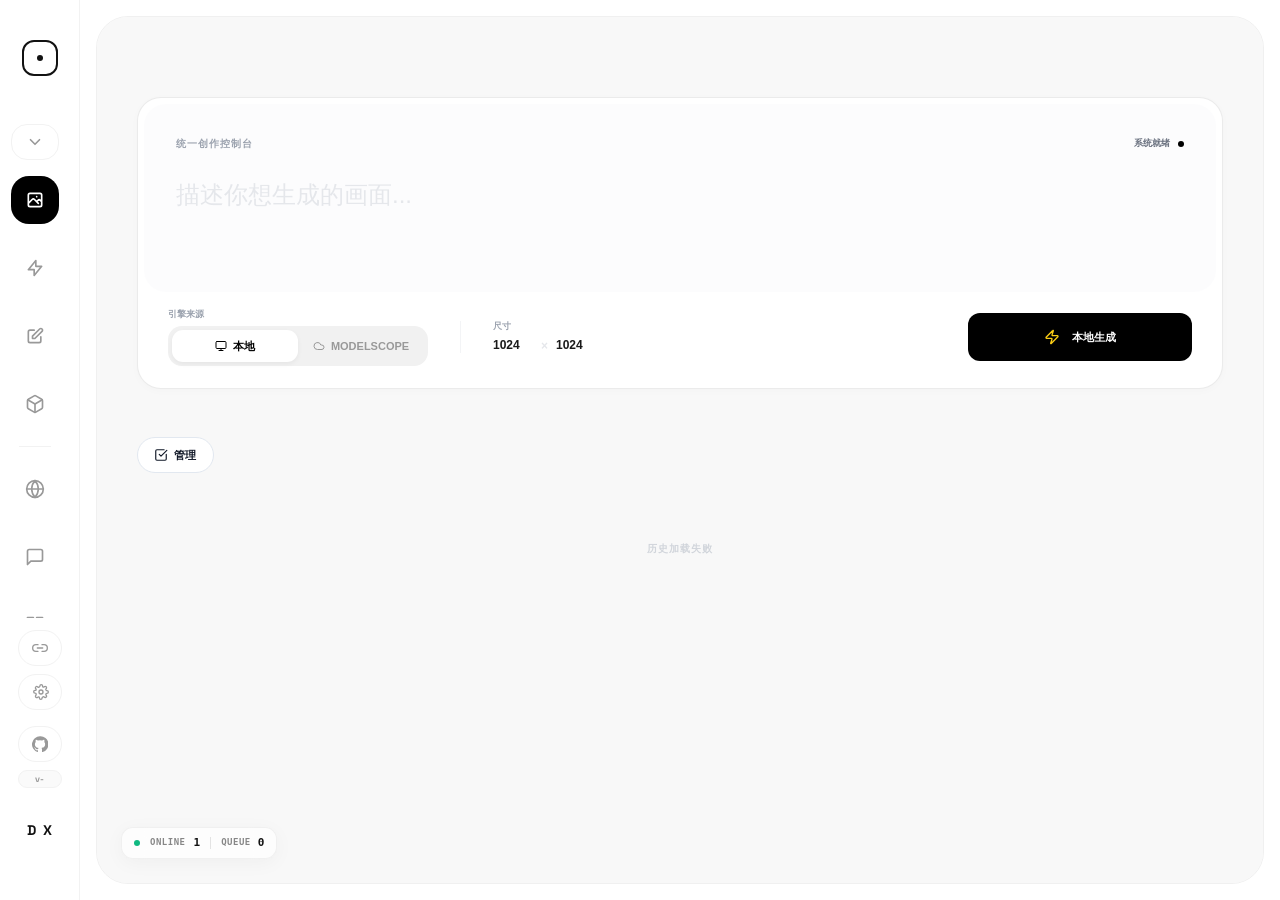
==== commit 5478d3b9: "feat: 添加认证系统 - JWT + Cookie 登录认证 - 新增登录页面 (static/login.html) - 新增账号管理页面 (static/admin.html)，仅管理员可见 " ====
--- a/static/index.html
+++ b/static/index.html
@@ -23,11 +23,11 @@
             } catch(e) {}
         })();
     </script>
-    <script src="/static/vendor/js/tailwindcss-cdn.js?v=2026.06.14.1779672342"></script>
-    <script src="/static/js/theme.js?v=2026.06.14.1780456238"></script>
-    <script src="/static/js/i18n.js?v=2026.06.14.1780902932"></script>
+    <script src="/static/vendor/js/tailwindcss-cdn.js?v=2026.06.17.1781693043"></script>
+    <script src="/static/js/theme.js?v=2026.06.17.1781693043"></script>
+    <script src="/static/js/i18n.js?v=2026.06.17.1781693043"></script>
     <style>
-        @import url('/static/vendor/css/fonts.css?v=2026.06.14.1779672342');
+        @import url('/static/vendor/css/fonts.css?v=2026.06.17.1781693043');
 
         /* 本地 Tailwind 工具类兜底：CDN 慢/未就绪时也能立刻给图标尺寸，避免首屏左侧栏空白 */
         .w-1\.5 { width: 0.375rem; }
@@ -1520,6 +1520,12 @@
                         <path d="M7 16h6"></path>
                     </svg>
                     <span class="nav-text" data-i18n="nav.assetManager">素材库</span>
+                </div>
+                <div class="nav-item" id="nav-admin" onclick="switchUI(this, 'admin')" style="display:none">
+                    <svg class="w-5 h-5 flex-shrink-0" fill="none" stroke="currentColor" viewBox="0 0 24 24" stroke-width="2" stroke-linecap="round" stroke-linejoin="round">
+                        <path d="M12 15v2m-6 4h12a2 2 0 002-2v-6a2 2 0 00-2-2H6a2 2 0 00-2 2v6a2 2 0 002 2zm10-10V7a4 4 0 00-8 0v4h8z"></path>
+                    </svg>
+                    <span class="nav-text">账号管理</span>
                 </div>
             </nav>
 
@@ -1644,16 +1650,17 @@
         </script>
 
         <main class="stage">
-            <iframe id="frame-zimage" data-src="/static/zimage.html?v=2026.06.14.1781589344" class="active" scrolling="yes"></iframe>
-            <iframe id="frame-enhance" data-src="/static/enhance.html?v=2026.06.14.1781589344" scrolling="yes"></iframe>
-            <iframe id="frame-klein" data-src="/static/klein.html?v=2026.06.14.1781589344" scrolling="yes"></iframe>
-            <iframe id="frame-angle" data-src="/static/angle.html?v=2026.06.14.1781589344" scrolling="yes"></iframe>
-            <iframe id="frame-online" data-src="/static/online.html?v=2026.06.14.1781589344" scrolling="yes"></iframe>
-            <iframe id="frame-gpt-chat" data-src="/static/gpt-chat.html?v=2026.06.14.1781593204" scrolling="yes"></iframe>
-            <iframe id="frame-canvas" data-src="/static/canvas.html?v=2026.06.14.1781668195" scrolling="yes"></iframe>
-            <iframe id="frame-asset-manager" data-src="/static/asset-manager.html?v=2026.06.14.1781682205" scrolling="yes"></iframe>
-            <iframe id="frame-api-settings" data-src="/static/api-settings.html?v=2026.06.14.1781659935" scrolling="yes"></iframe>
-            <iframe id="frame-comfyui-settings" data-src="/static/comfyui-settings.html?v=2026.06.14.1781589344" scrolling="yes"></iframe>
+            <iframe id="frame-zimage" data-src="/static/zimage.html?v=2026.06.17.1782059679" class="active" scrolling="yes"></iframe>
+            <iframe id="frame-enhance" data-src="/static/enhance.html?v=2026.06.17.1782059679" scrolling="yes"></iframe>
+            <iframe id="frame-klein" data-src="/static/klein.html?v=2026.06.17.1782059679" scrolling="yes"></iframe>
+            <iframe id="frame-angle" data-src="/static/angle.html?v=2026.06.17.1782059679" scrolling="yes"></iframe>
+            <iframe id="frame-online" data-src="/static/online.html?v=2026.06.17.1782059679" scrolling="yes"></iframe>
+            <iframe id="frame-gpt-chat" data-src="/static/gpt-chat.html?v=2026.06.17.1782059679" scrolling="yes"></iframe>
+            <iframe id="frame-canvas" data-src="/static/canvas.html?v=2026.06.17.1782059679" scrolling="yes"></iframe>
+            <iframe id="frame-asset-manager" data-src="/static/asset-manager.html?v=2026.06.17.1782059679" scrolling="yes"></iframe>
+            <iframe id="frame-api-settings" data-src="/static/api-settings.html?v=2026.06.17.1782059679" scrolling="yes"></iframe>
+            <iframe id="frame-comfyui-settings" data-src="/static/comfyui-settings.html?v=2026.06.17.1782059679" scrolling="yes"></iframe>
+            <iframe id="frame-admin" data-src="/static/admin.html?v=2026.06.17.1782059679" scrolling="yes"></iframe>
 
             <div class="nano-monitor" id="nano-monitor">
                 <div class="stat-group">
@@ -1774,7 +1781,7 @@
         const SIDEBAR_SETTINGS_COLLAPSED_KEY = 'studio_sidebar_settings_collapsed';
         const SIDEBAR_PINNED_KEY = 'studio_sidebar_pinned';
         const DEFAULT_PAGE_ID = 'zimage';
-        const PAGE_IDS = ['zimage','enhance','klein','angle','online','gpt-chat','canvas','asset-manager','api-settings','comfyui-settings'];
+        const PAGE_IDS = ['zimage','enhance','klein','angle','online','gpt-chat','canvas','asset-manager','api-settings','comfyui-settings','admin'];
         const LOCAL_PAGE_IDS = ['zimage','enhance','klein','angle'];
         const PROJECT_URL = 'https://github.com/hero8152/Infinite-Canvas';
         let appInfo = { version:'', repo_url:PROJECT_URL, version_url:'https://raw.githubusercontent.com/hero8152/Infinite-Canvas/main/VERSION' };
@@ -2041,6 +2048,12 @@
             if(window.StudioI18n) window.StudioI18n.apply();
             broadcastLanguage();
             checkForUpdates();
+            // 检查用户角色，管理员显示「账号管理」入口
+            fetch('/api/auth/me').then(r => r.ok ? r.json() : null).then(user => {
+                if(user && user.role === 'admin') {
+                    document.getElementById('nav-admin').style.display = '';
+                }
+            }).catch(() => {});
         });
 
         // sync theme when iframe loads
